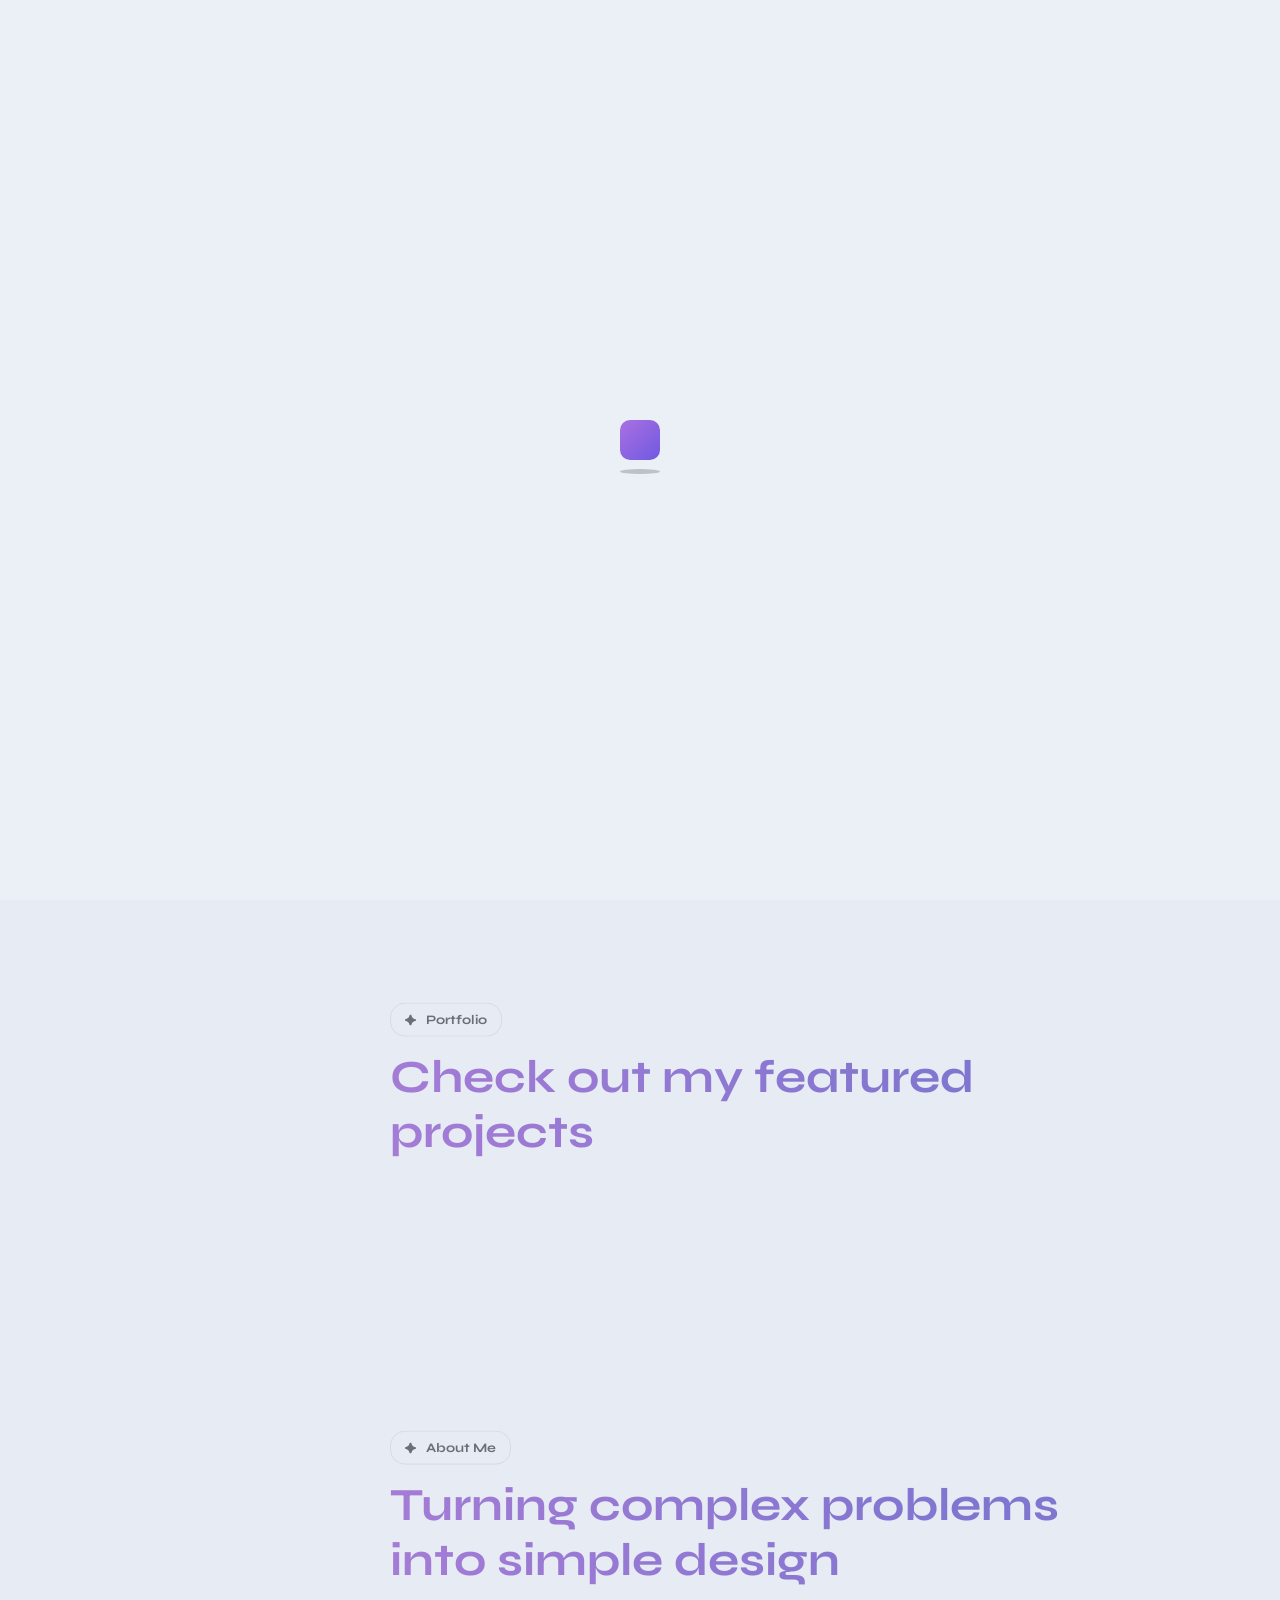
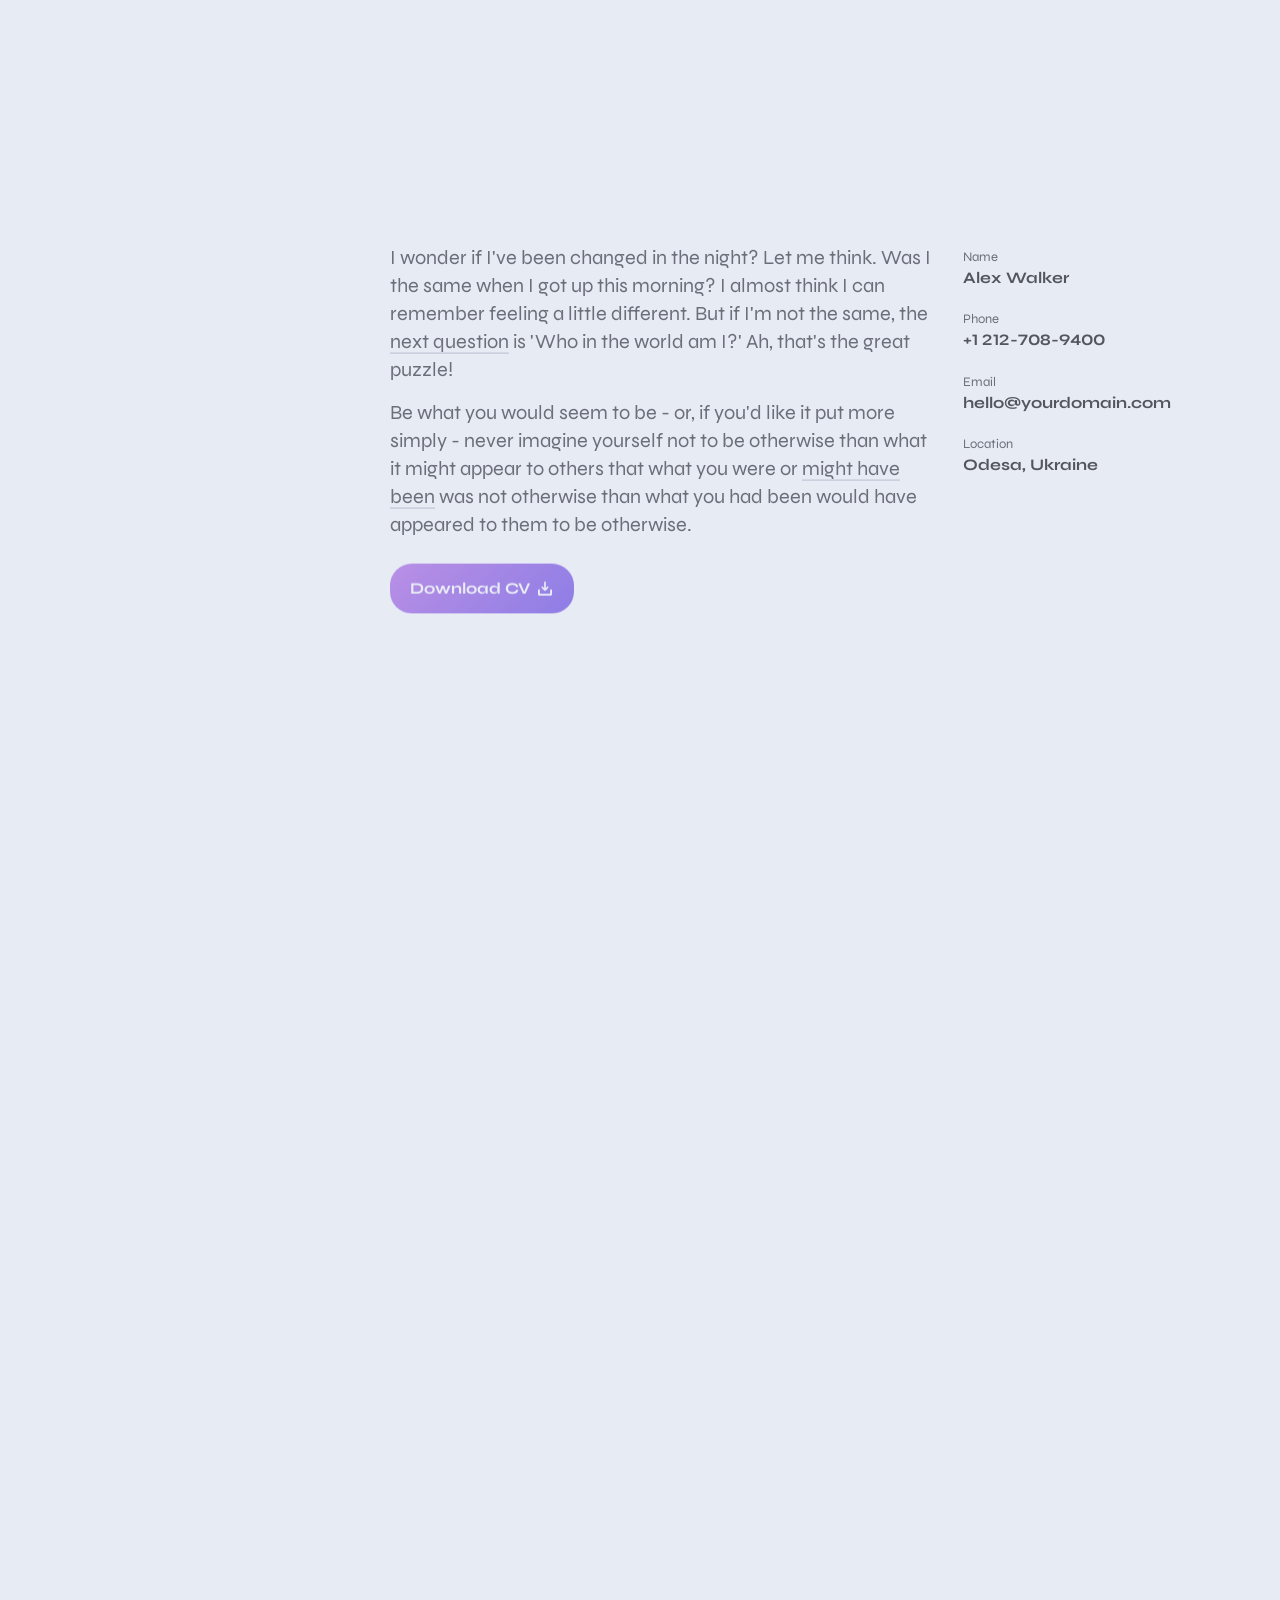
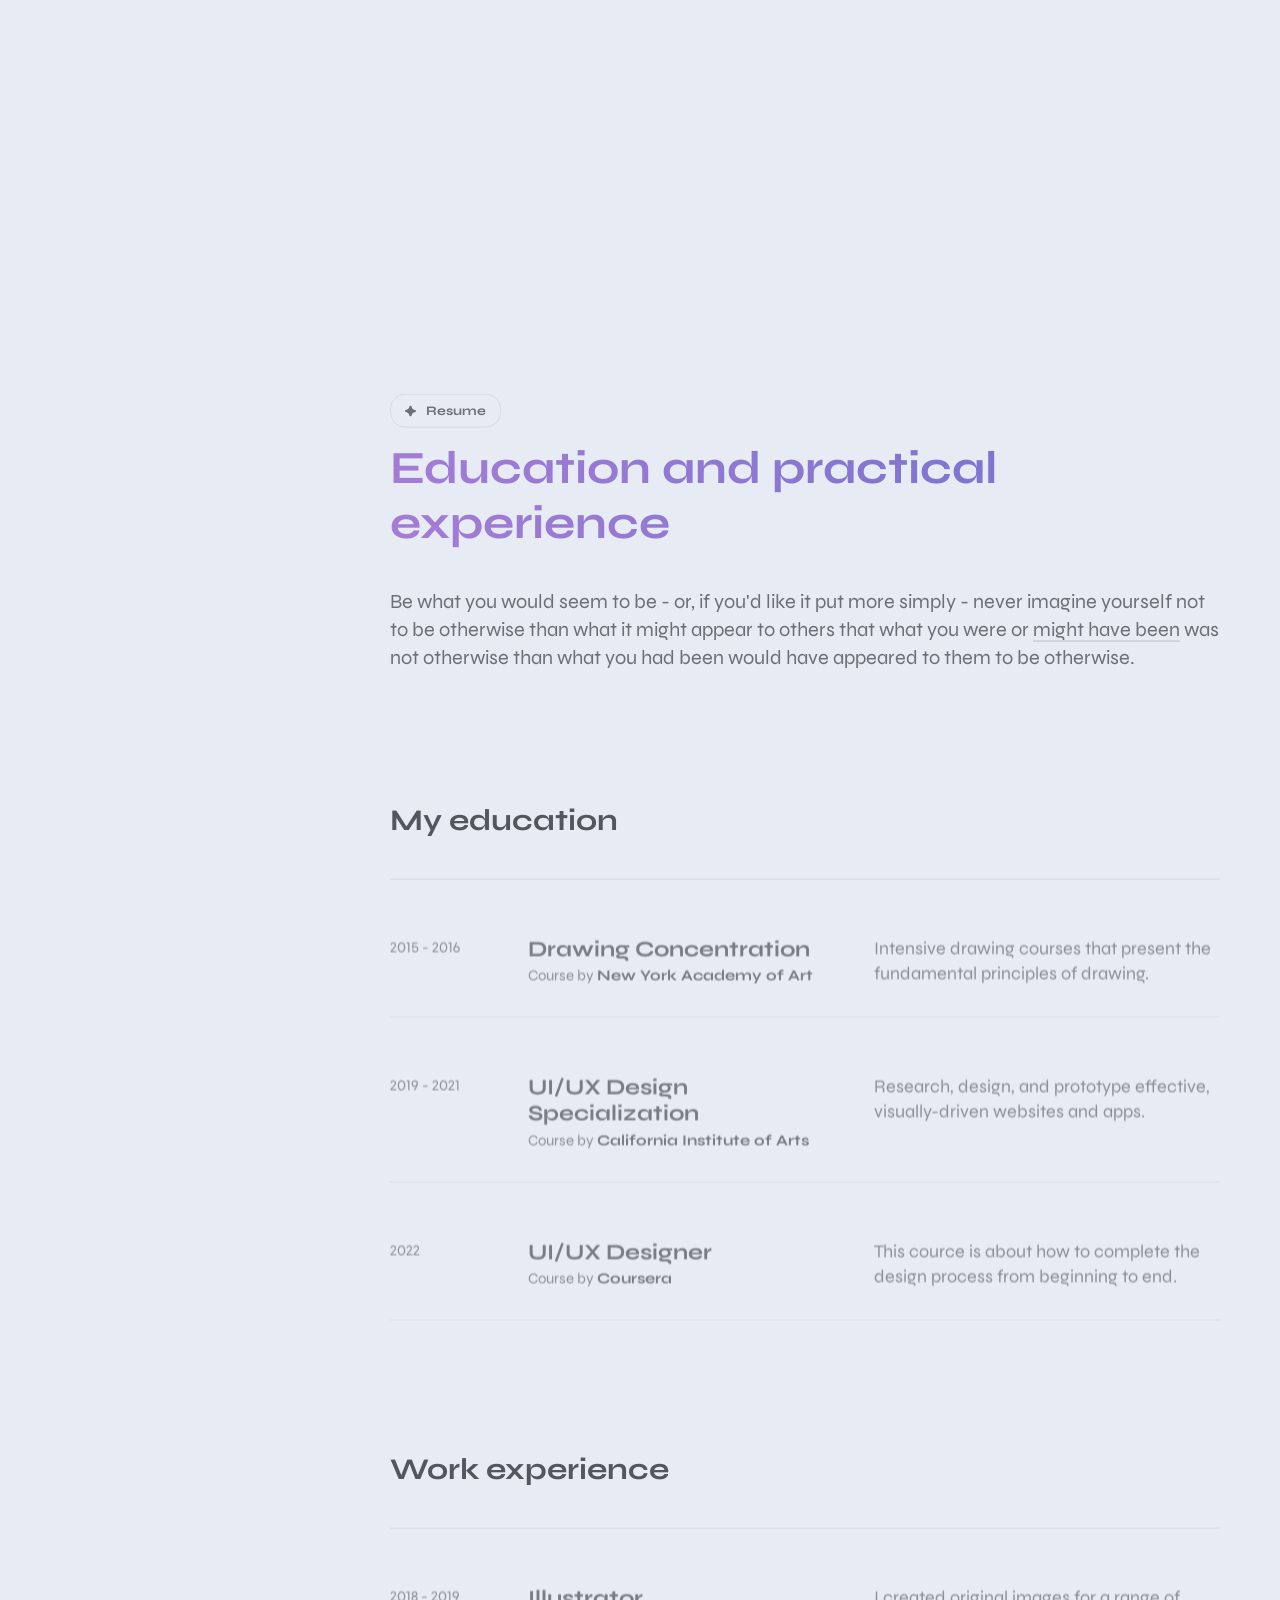
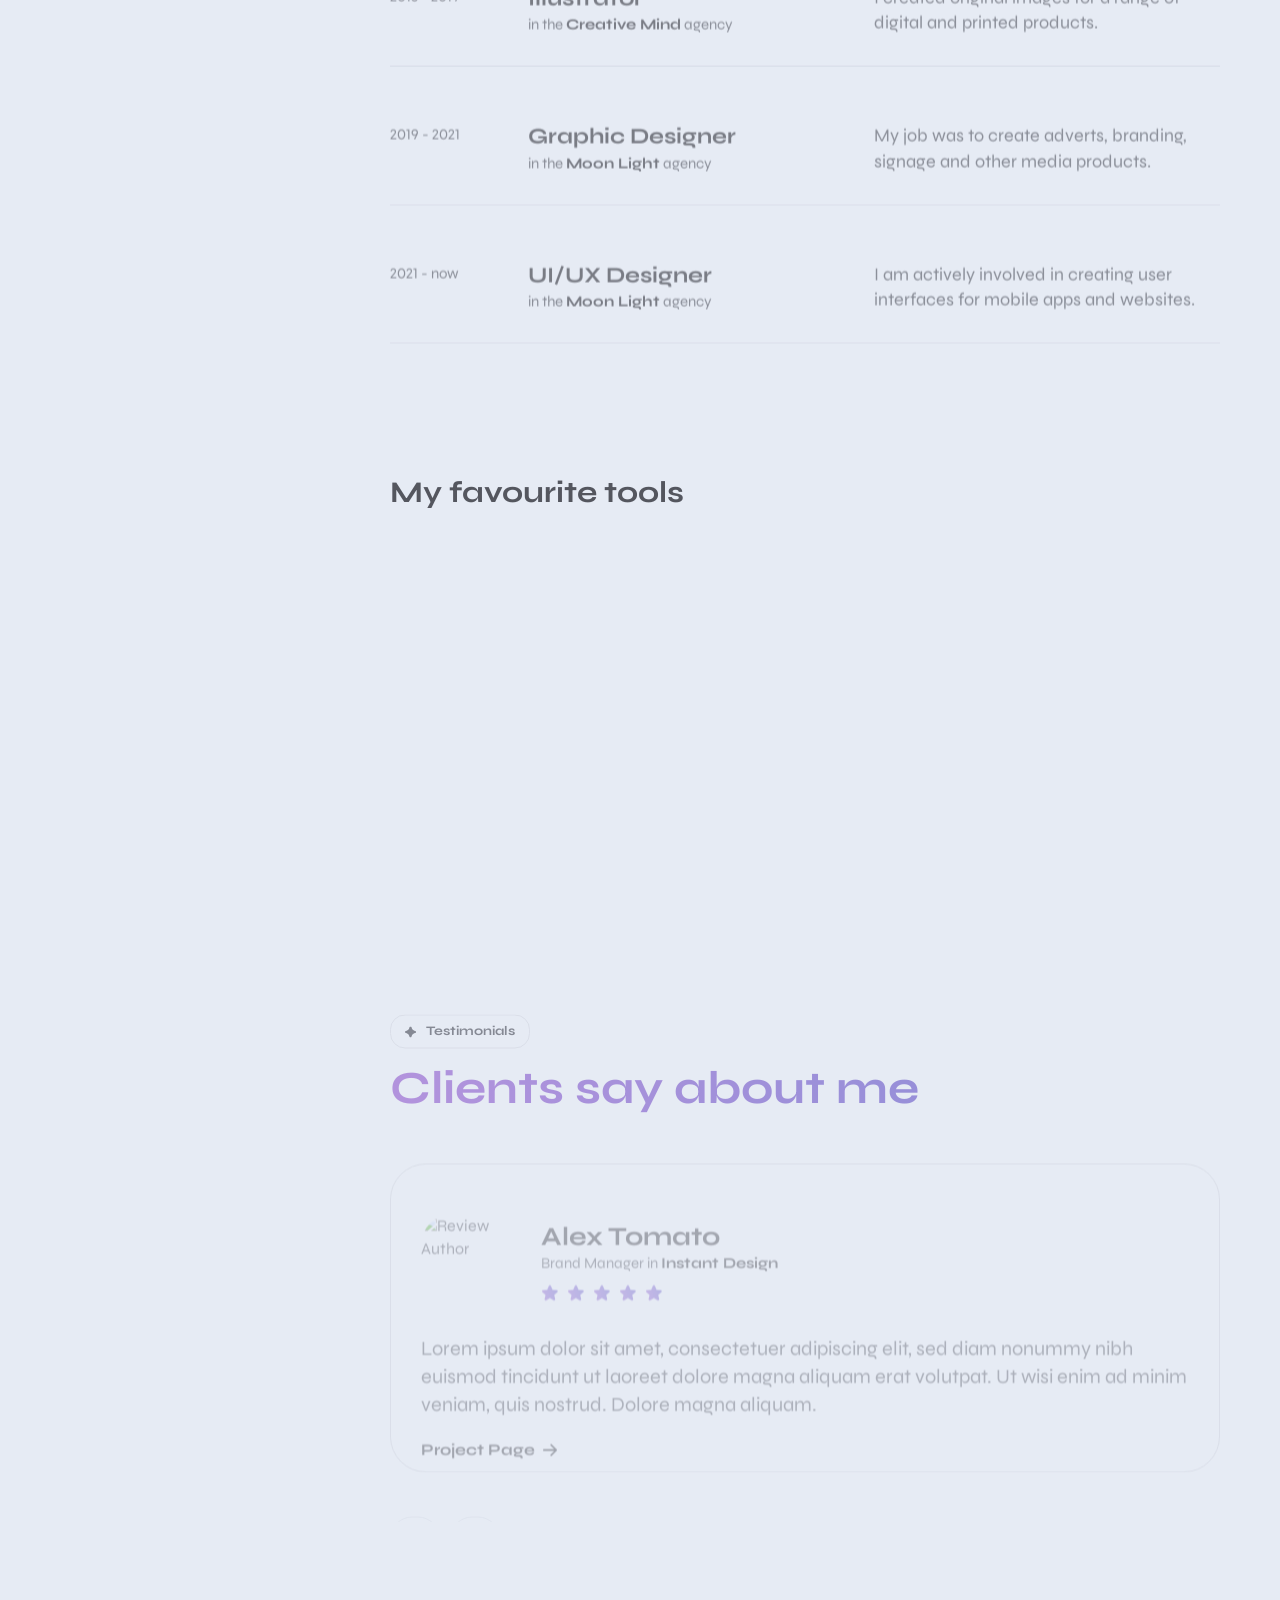
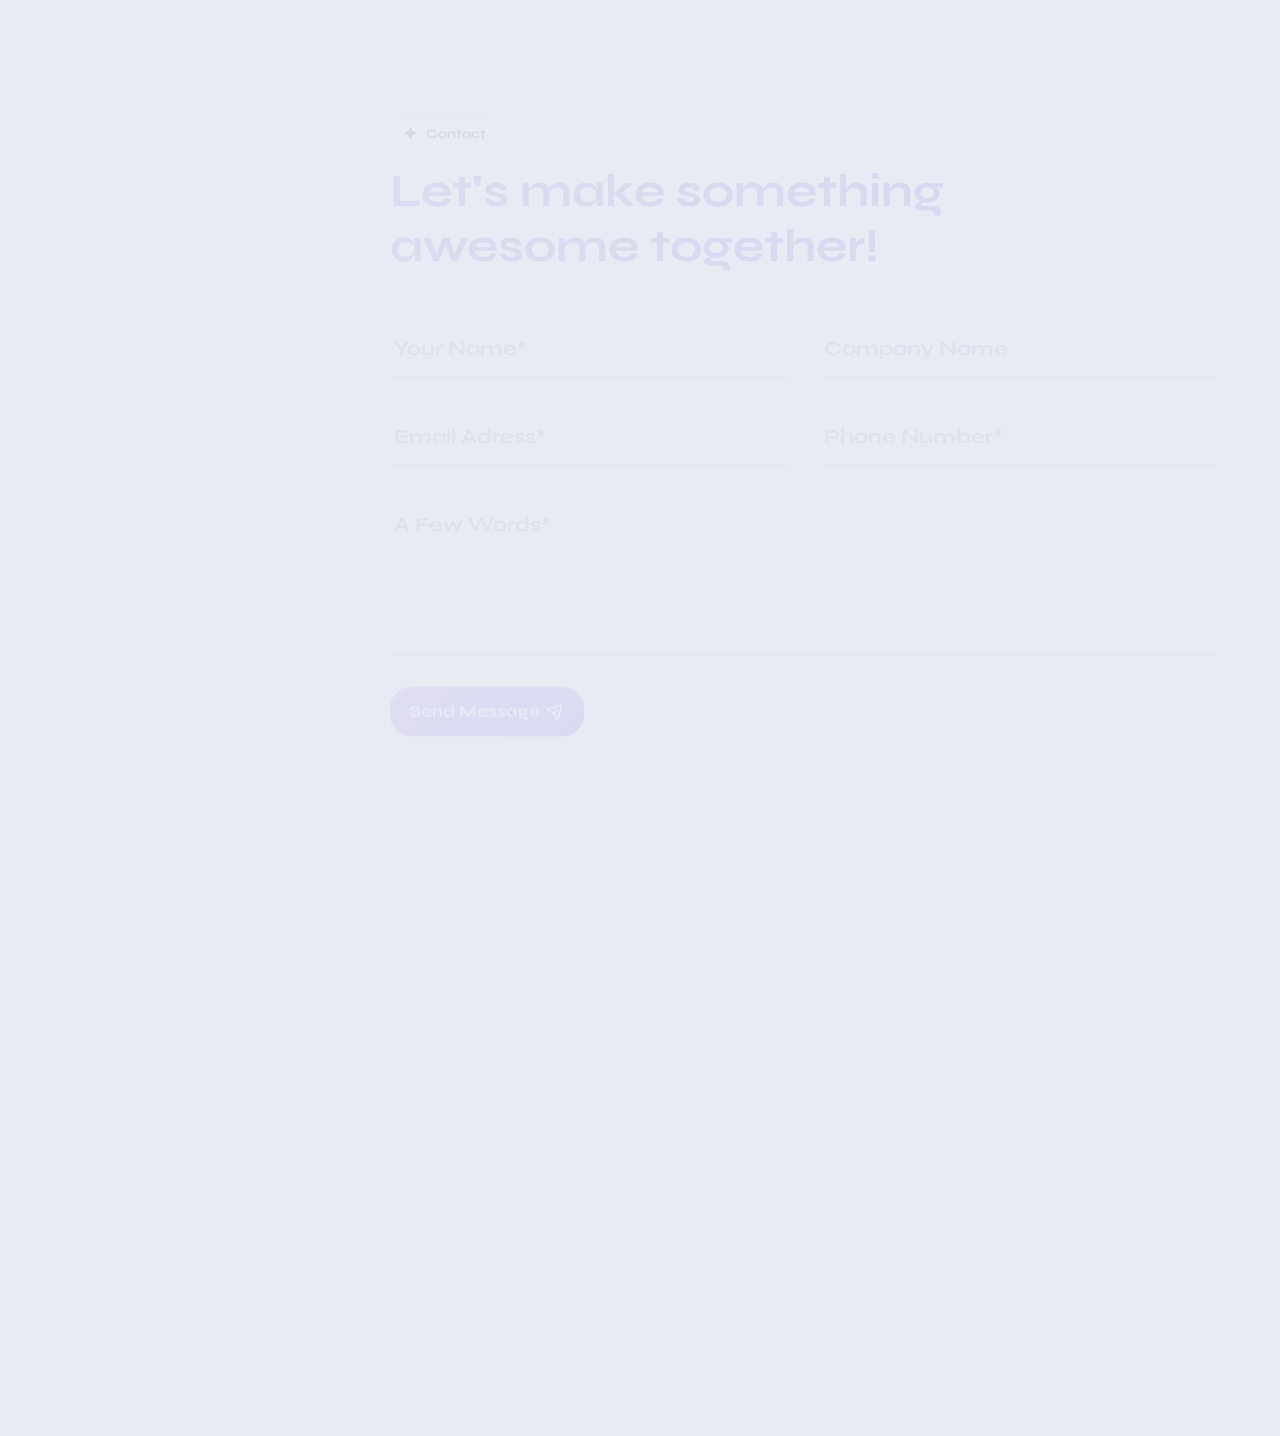
==== index-svg.html @ 3bcf9fc2 "first release" ====
<!DOCTYPE html>
<html lang="en" dir="ltr">

  <head>
    <meta charset="UTF-8">

    <!-- Page Title -->
    <title>Braxton - Personal Portfolio & Resume HTML Template</title>

    <!-- Meta Tags -->
    <meta name="description" content="Show yourself brightly with Braxton - unique and creative portfolio and resume template!">
    <meta name="keywords" content="mix_design, resume, portfolio, personal page, cv, template, one page, responsive, html5, css3, creative, clean">
    <meta name="author" content="mix_design">

    <!-- Viewport Meta-->
    <meta http-equiv="X-UA-Compatible" content="IE=edge">
    <meta name="viewport" content="width=device-width, initial-scale=1, maximum-scale=1">

    <!-- Template Favicon & Icons Start -->
    <link rel="icon" href="img/favicon/favicon.ico" sizes="any">
    <link rel="icon" href="img/favicon/icon.svg" type="image/svg+xml">
    <link rel="apple-touch-icon" href="img/favicon/apple-touch-icon.png">
    <link rel="manifest" href="img/favicon/manifest.webmanifest">
    <!-- Template Favicon & Icons End -->

    <!-- Facebook Metadata Start -->
    <meta property="og:image:height" content="1200">
    <meta property="og:image:width" content="1200">
    <meta property="og:title" content="Braxton - Personal Portfolio & Resume HTML Template">
    <meta property="og:description" content="Show yourself brightly with Braxton - unique and creative portfolio and resume template!">
    <meta property="og:url" content="https://mixdesign.club/themeforest/braxton">
    <meta property="og:image" content="https://mixdesign.club/themeforest/braxton/img/favicon/og-image.jpg">
    <!-- Facebook Metadata End -->

    <!-- Template Styles Start -->
    <link rel="stylesheet" href="css/loaders/loader.css">
    <link rel="stylesheet" type="text/css" href="css/plugins.css">
    <link rel="stylesheet" type="text/css" href="css/main.css">
    <!-- Template Styles End -->

    <!-- Custom Browser Color Start -->
    <meta name="theme-color" media="(prefers-color-scheme: light)" content="#dcdce7">
    <meta name="theme-color" media="(prefers-color-scheme: dark)" content="#111111">
    <meta name="msapplication-navbutton-color" content="#111111">
    <meta name="apple-mobile-web-app-capable" content="yes">
    <meta name="apple-mobile-web-app-status-bar-style" content="black-translucent">
    <!-- Custom Browser Color End -->
  </head>

  <body>

    <!-- Loader Start -->
    <div id="loader" class="loader">
      <div id="loaderContent" class="loader__content">
        <div class="loader__shadow"></div>
        <div class="loader__box"></div>
      </div>
    </div>
    <!-- Loader End -->

    <!-- Header Start -->
    <header id="header" class="header d-flex justify-content-between">

      <!-- Navigation Menu Start -->
      <div class="header__navigation">
        <nav id="menu" class="menu">
          <ul class="menu__list d-flex justify-content-start">
            <li class="menu__item">
              <a class="menu__link btn" href="#home">
                <span class="menu__caption">Home</span>
                <i class="ph-bold ph-house-simple"></i>
              </a>
            </li>
            <li class="menu__item">
              <a class="menu__link btn" href="#portfolio">
                <span class="menu__caption">Portfolio</span>
                <i class="ph-bold ph-squares-four"></i>
              </a>
            </li>
            <li class="menu__item">
              <a class="menu__link btn" href="#about">
                <span class="menu__caption">About Me</span>
                <i class="ph-bold ph-user"></i>
              </a>
            </li>
            <li class="menu__item">
              <a class="menu__link btn" href="#resume">
                <span class="menu__caption">Resume</span>
                <i class="ph-bold ph-article"></i>
              </a>
            </li>
            <li class="menu__item">
              <a class="menu__link btn" href="#contact">
                <span class="menu__caption">Contact</span>
                <i class="ph-bold ph-envelope"></i>
              </a>
            </li>
          </ul>
        </nav>
      </div>
      <!-- Navigation Menu End -->

      <!-- Header Controls Start -->
      <div class="header__controls d-flex justify-content-end">
        <button id="color-switcher" class="color-switcher header__switcher btn" type="button" role="switch" aria-label="light/dark mode" aria-checked="true"></button>
        <a id="notify-trigger" class="header__trigger btn" href="mailto:example@example.com?subject=Message%20from%20your%20site">
          <span class="trigger__caption">Let's Talk</span>
          <i class="ph-bold ph-chat-dots"></i>
        </a>
      </div>
      <!-- Header Controls End -->

    </header>
    <!-- Header End -->

    <!-- SVG Background Start -->
    <div id="svgBackground" class="svg-background">
      <!-- top svg item -->
      <div class="background__svg01" data-speed="0.8">
        <svg version="1.1" xmlns="http://www.w3.org/2000/svg" x="0px" y="0px"
          width="1000px" height="1000px" viewBox="0 0 1000 1000" style="enable-background:new 0 0 1000 1000;" xml:space="preserve">
          <style type="text/css">
            .bg01{fill:url(#color-gradient);}
          </style>
          <radialGradient id="color-gradient" cx="418.5665" cy="225.9685" r="499.9326" fx="866.8251" fy="4.6162" gradientTransform="matrix(-0.6935 0.7207 -0.7207 -0.6935 953.1126 355.0528)" gradientUnits="userSpaceOnUse">
            <stop  offset="0" style="stop-color:#CEC4EF"/>
            <stop  offset="1" style="stop-color:#CEC4EF;stop-opacity:0"/>
          </radialGradient>
          <circle class="bg01" cx="500" cy="500" r="500"/>
        </svg>
      </div>
      <!-- bottom svg item -->
      <div class="background__svg02" data-speed="0.4">
        <svg version="1.1" xmlns="http://www.w3.org/2000/svg" x="0px" y="0px" width="429.6px" height="429.6px"
          viewBox="0 0 429.6 429.6" style="enable-background:new 0 0 429.6 429.6;" xml:space="preserve">
        <style type="text/css">
          .bg02{fill:url(#color-gradient-2);}
        </style>
        <g id="Layer_1-2">
          <radialGradient id="color-gradient-2" cx="2213.9312" cy="-11537.4219" r="214.85" fx="2393.6191" fy="-11419.6494" gradientTransform="matrix(1.902285e-02 0.9998 0.9998 -1.954636e-02 11706.5303 -2223.4016)" gradientUnits="userSpaceOnUse">
            <stop  offset="0" style="stop-color:#CEC4EF"/>
            <stop  offset="1" style="stop-color:#CEC4EF;stop-opacity:0"/>
          </radialGradient>
          <path class="bg02" d="M63,63C146.9-21,282.9-21,366.8,62.9s83.8,219.9-0.1,303.8s-219.9,83.9-303.8,0.1S-20.9,146.9,63,63z"/>
        </g>
        </svg>
      </div>
    </div>
    <!-- SVG Background End -->

    <!-- Avatar Side Block Start -->
    <div id="avatar" class="avatar">
      <div class="avatar__container d-flex flex-column justify-content-lg-between">
        <!-- image and logo -->
        <div class="avatar__block">
          <div class="avatar__logo d-flex align-items-center">
            <div class="logo__image">
              <!-- Your Logo Here!!! -->
              <!--<img src="img/logo.svg" alt="Braxton - Personal Portfolio & Resume HTML Template Logo">-->
              <svg xmlns="http://www.w3.org/2000/svg" x="0px" y="0px"
                width="85px" height="85px" viewBox="0 0 85 85" 
                style="enable-background:new 0 0 85 85;" xml:space="preserve" class="gradient-fill">
                <style type="text/css">
                  .gradient-fill {
                    fill: url(#gradientFill);
                  }
                </style>
                <g>
                  <linearGradient id="gradientFill" gradientUnits="userSpaceOnUse" x1="9.9604" y1="75.0338" x2="75.0387" y2="9.9555">
                    <stop  offset="0" style="stop-color:var(--accent)"/>
                    <stop  offset="1" style="stop-color:var(--secondary)"/>
                  </linearGradient>
                  <path class="gradient-fill" d="M51,0H34C15.2,0,0,15.2,0,34v17c0,14.3,8.9,26.6,21.4,31.6c0,0,0,0,0,0l0,0C25.3,84.1,29.5,85,34,85h17
                    c6,0,11.7-1.6,16.6-4.3c0.1-0.1,0.2-0.1,0.3-0.2C78.1,74.6,85,63.6,85,51V34C85,15.2,69.8,0,51,0z M83,51c0,10.7-5.3,20.2-13.4,26
                    v-2.5v-3.9h3.9v-3.9h-3.9v-3.9h3.9v-3.9h-3.9H67v-3.9V51h-3.9v3.9v3.9h2.6v3.9v3.9v3.9h-3.9h-3.9v3.9h3.9h3.9v3.9v1
                    C61.3,81.7,56.3,83,51,83H34c-4.5,0-8.7-0.9-12.6-2.6v-2v-3.9h3.9h3.9v-3.9h-3.9h-3.9v-3.9v-3.9v-3.9H24v-3.9V51h-3.9v3.9v3.9h-2.6
                    h-3.9v3.9h3.9v3.9h-3.9v3.9h3.9v3.9v3.9C8.2,72.8,2,62.6,2,51V34C2,16.4,16.4,2,34,2h17c17.6,0,32,14.4,32,32V51z M50.1,54.9H54
                    v3.9v3.9h-3.9v-3.9V54.9z M33.1,54.9H37v3.9v3.9h-3.9v-3.9V54.9z M27.9,51H24v-3.9v-3.9v-3.9h3.9v3.9v3.9V51z M31.8,39.3h-3.9v-3.9
                    h3.9V39.3z M31.8,43.2v-3.9h3.9v3.9H31.8z M63.1,47.1V51h-3.9v-3.9v-3.9v-3.9h3.9v3.9V47.1z M35.7,47.1v-3.9h3.9h3.9h3.9h3.9v3.9
                    h-3.9h-3.9h-3.9H35.7z M59.2,39.3h-3.9v-3.9h3.9V39.3z M55.3,43.2h-3.9v-3.9h3.9V43.2z"/>
                </g>
              </svg>
            </div>
            <div class="logo__caption">
              <p>Alex<br>Walker</p>
            </div>
          </div>
          <div class="avatar__image">
            <img src="https://dummyimage.com/1024x1024/4d4d4d/636363" alt="Braxton - Personal Portfolio & Resume HTML Template Avatar">
          </div>
        </div>
        <!-- data caption #1 -->
        <div class="avatar__block">
          <h6>
            <small class="top">Specialization:</small>
            UI/UX designer<br>and frontend developer
          </h6>
        </div>
        <!-- data caption #2 -->
        <div class="avatar__block">
          <h6>
            <small class="top">Based in:</small>
            Odesa, Ukraine
          </h6>
        </div>
        <!-- socials and CTA button -->
        <div class="avatar__block">
          <div class="avatar__socials">
            <ul class="socials-square d-flex justify-content-between">
              <li class="socials-square__item">
                <a class="socials-square__link btn" href="https://dribbble.com/" target="_blank"><i class="ph-bold ph-dribbble-logo"></i></a>
              </li>
              <li class="socials-square__item">
                <a class="socials-square__link btn" href="https://www.behance.net/" target="_blank"><i class="ph-bold ph-behance-logo"></i></a>
              </li>
              <li class="socials-square__item">
                <a class="socials-square__link btn" href="https://www.instagram.com/" target="_blank"><i class="ph-bold ph-instagram-logo"></i></a>
              </li>
              <li class="socials-square__item">
                <a class="socials-square__link btn" href="https://www.twitch.tv/" target="_blank"><i class="ph-bold ph-twitch-logo"></i></a>
              </li>
              <li class="socials-square__item">
                <a class="socials-square__link btn" href="https://www.pinterest.com/" target="_blank"><i class="ph-bold ph-pinterest-logo"></i></a>
              </li>
            </ul>
          </div>
          <div class="avatar__btnholder">
            <a class="btn btn-default btn-fullwidth btn-hover btn-hover-accent" href="#contact" target="_blank">
              <span class="btn-caption">Let's Work Together!</span>
            </a>
          </div>
        </div>
      </div>
    </div>
    <!-- Avatar Side Block End -->

    <!-- Page Content Start -->
    <div id="content" class="content">
      <div class="content__wrapper">

        <!-- Intro Section Start -->
        <section id="home" class="main intro">

          <!-- Headline Start -->
          <div id="headline" class="headline d-flex align-items-start flex-column">
            <p class="headline__subtitle animate-headline">
              <svg xmlns="http://www.w3.org/2000/svg" x="0px" y="0px" width="13px" height="13px" viewBox="0 0 13 13" fill="currentColor">
                <path fill="currentColor" d="M5.6,12.6c-0.5-0.8-0.7-2.4-1.7-3.5c-1-1-2.7-1.2-3.5-1.7C-0.1,7-0.1,6,0.4,5.6c0.8-0.5,2.3-0.6,3.5-1.8
                  C5,2.8,5.1,1.2,5.6,0.4C6-0.1,7-0.1,7.4,0.4c0.5,0.8,0.7,2.4,1.8,3.5c1.2,1.2,2.6,1.2,3.5,1.7c0.6,0.4,0.6,1.4,0,1.7
                  C11.8,7.9,10.2,8,9.1,9.1c-1,1-1.2,2.7-1.7,3.5C7,13.1,6,13.1,5.6,12.6z"/>
              </svg>
              <span>Let's meet!</span>
            </p>
            <h1 class="headline__title animate-headline">I'm Alex Walker<br>Digital designer and illustrator.</h1>
            <div class="headline__btnholder d-flex flex-column flex-sm-row">
              <a class="btn mobile-vertical btn-default btn-hover btn-hover-accent-mobile animate-headline" href="#portfolio">
                <span class="btn-caption">My Works</span>
                <i class="ph-bold ph-squares-four"></i>
              </a>
              <a class="btn mobile-vertical btn-default btn-hover btn-hover-outline-mobile animate-headline" href="#0">
                <span class="btn-caption">Download CV</span>
                <i class="ph-bold ph-download-simple"></i>
              </a>
            </div>
          </div>
          <!-- Headline End -->

          <!-- Scroll Button Start -->
          <div class="rotating-btn">
            <a href="#portfolio" class="rotating-btn__link slide-down">
              <!-- SVG rotating text -->
              <svg version="1.1" xmlns="http://www.w3.org/2000/svg" xmlns:xlink="http://www.w3.org/1999/xlink" x="0px" y="0px"
                viewBox="0 0 120 120" style="enable-background:new 0 0 120 120;" xml:space="preserve" 
                class="animate-rotation" data-value="360">
                <defs>
                  <path id="textPath" d="M110,59.5c0,27.6-22.4,50-50,50s-50-22.4-50-50s22.4-50,50-50S110,31.9,110,59.5z"/>
                </defs>
                <g>
                  <use xlink:href="#textPath" fill="none"></use>
                  <text>
                    <!-- button text here!!! -->
                    <textPath xlink:href="#textPath">Scroll for More * Scroll for More * </textPath>
                  </text>
                </g>
              </svg>
              <!-- arrow icon -->
              <i class="ph-bold ph-arrow-down"></i>
            </a>
          </div>
          <!-- Scroll Button End -->

        </section>
        <!-- Intro Section End -->

        <!-- Portfolio Section Start -->
        <section id="portfolio" class="inner inner-first portfolio">

          <!-- Content Block - H2 Section Title Start -->
          <div class="content__block section-grid-title">
            <p class="h2__subtitle animate-in-up">
              <svg xmlns="http://www.w3.org/2000/svg" x="0px" y="0px" width="13px" height="13px" viewBox="0 0 13 13" fill="currentColor">
                <path fill="currentColor" d="M5.6,12.6c-0.5-0.8-0.7-2.4-1.7-3.5c-1-1-2.7-1.2-3.5-1.7C-0.1,7-0.1,6,0.4,5.6c0.8-0.5,2.3-0.6,3.5-1.8
                  C5,2.8,5.1,1.2,5.6,0.4C6-0.1,7-0.1,7.4,0.4c0.5,0.8,0.7,2.4,1.8,3.5c1.2,1.2,2.6,1.2,3.5,1.7c0.6,0.4,0.6,1.4,0,1.7
                  C11.8,7.9,10.2,8,9.1,9.1c-1,1-1.2,2.7-1.7,3.5C7,13.1,6,13.1,5.6,12.6z"/>
              </svg>
              <span>Portfolio</span>
            </p>
            <h2 class="h2__title animate-in-up">Check out my featured projects</h2>
          </div>
          <!-- Content Block - H2 Section Title End -->

          <!-- Content Block - Works Gallery Start -->
          <div class="content__block grid-block">
            <div class="container-fluid px-0 inner__gallery">
              <div class="row gx-0 my-gallery" itemscope itemtype="http://schema.org/ImageGallery">
    
                <!-- Works Gallery Single Item Start -->
                <figure class="col-12 col-md-6 gallery__item grid-item animate-card-2" itemprop="associatedMedia" itemscope itemtype="http://schema.org/ImageObject">
                  <a href="https://dummyimage.com/1400x1400/3c3c3c/636363" data-image="https://dummyimage.com/800x800/3c3c3c/636363" class="gallery__link" itemprop="contentUrl" data-size="1400x1400">
                    <img src="https://dummyimage.com/800x800/3c3c3c/636363" class="gallery__image" itemprop="thumbnail" alt="Image description">
                  </a>
                  <figcaption class="gallery__descr" itemprop="caption description">
                    <h5>Isometric House</h5>
                    <div class="card__tags d-flex flex-wrap">
                      <span class="rounded-tag opposite">Illustrations</span>
                      <span class="rounded-tag opposite">3D Render</span>
                    </div>
                    <p class="small">Mauris porttitor lobortis ligula, quis molestie lorem scelerisque eu. Morbi aliquam enim odio.
                    </p>
                  </figcaption>
                </figure>
                <!-- Works Gallery Single Item End -->
    
                <!-- Works Gallery Single Item Start -->
                <figure class="col-12 col-md-6 gallery__item grid-item animate-card-2" itemprop="associatedMedia" itemscope itemtype="http://schema.org/ImageObject">
                  <a href="https://dummyimage.com/1400x1400/3c3c3c/636363" data-image="https://dummyimage.com/800x800/3c3c3c/636363" class="gallery__link" itemprop="contentUrl" data-size="1400x1400">
                    <img src="https://dummyimage.com/800x800/3c3c3c/636363" class="gallery__image" itemprop="thumbnail" alt="Image description">
                  </a>
                  <figcaption class="gallery__descr opposite" itemprop="caption description">
                    <h5 class="opposite">Dashboard Template</h5>
                    <div class="card__tags d-flex flex-wrap">
                      <span class="rounded-tag">UI Design</span>
                      <span class="rounded-tag">Figma</span>
                    </div>
                    <p class="small">Mauris porttitor lobortis ligula, quis molestie lorem scelerisque eu. Morbi aliquam enim odio,
                      a mollis ipsum tristique eu.
                    </p>
                  </figcaption>
                </figure>
                <!-- Works Gallery Single Item End -->
    
                <!-- Works Gallery Single Item Start -->
                <figure class="col-12 col-md-6 gallery__item grid-item animate-card-2" itemprop="associatedMedia" itemscope itemtype="http://schema.org/ImageObject">
                  <a href="https://dummyimage.com/1400x1400/3c3c3c/636363" data-image="https://dummyimage.com/800x800/3c3c3c/636363" class="gallery__link" itemprop="contentUrl" data-size="1400x1400">
                    <img src="https://dummyimage.com/800x800/3c3c3c/636363" class="gallery__image" itemprop="thumbnail" alt="Image description">
                  </a>
                  <figcaption class="gallery__descr opposite" itemprop="caption description">
                    <h5 class="opposite">Notification Icon</h5>
                    <div class="card__tags d-flex flex-wrap">
                      <span class="rounded-tag">Illustrations</span>
                      <span class="rounded-tag">3D Render</span>
                    </div>
                    <p class="small">Mauris porttitor lobortis ligula, quis molestie lorem scelerisque eu. Morbi aliquam enim odio,
                      a mollis ipsum tristique eu.
                    </p>
                  </figcaption>
                </figure>
                <!-- Works Gallery Single Item End -->
    
                <!-- Works Gallery Single Item Start -->
                <figure class="col-12 col-md-6 gallery__item grid-item animate-card-2" itemprop="associatedMedia" itemscope itemtype="http://schema.org/ImageObject">
                  <a href="https://dummyimage.com/1400x1400/3c3c3c/636363" data-image="https://dummyimage.com/800x800/3c3c3c/636363" class="gallery__link" itemprop="contentUrl" data-size="1400x1400">
                    <img src="https://dummyimage.com/800x800/3c3c3c/636363" class="gallery__image" itemprop="thumbnail" alt="Image description">
                  </a>
                  <figcaption class="gallery__descr " itemprop="caption description">
                    <h5>Smart Penguin</h5>
                    <div class="card__tags d-flex flex-wrap">
                      <span class="rounded-tag opposite">Illustrations</span>
                      <span class="rounded-tag opposite">AI Experiment</span>
                    </div>
                    <p class="small">Mauris porttitor lobortis ligula, quis molestie lorem scelerisque eu. Morbi aliquam enim odio,
                      a mollis ipsum tristique eu.
                    </p>
                  </figcaption>
                </figure>
                <!-- Works Gallery Single Item End -->
    
              </div>
            </div>
          </div>
          <!-- Content Block - Works Gallery End -->

        </section>
        <!-- Portfolio Section End -->

        <!-- About Section Start -->
        <section id="about" class="inner about">

          <!-- Content Block - H2 Section Title Start -->
          <div class="content__block section-grid-title">
            <p class="h2__subtitle animate-in-up">
              <svg xmlns="http://www.w3.org/2000/svg" x="0px" y="0px" width="13px" height="13px" viewBox="0 0 13 13" fill="currentColor">
                <path fill="currentColor" d="M5.6,12.6c-0.5-0.8-0.7-2.4-1.7-3.5c-1-1-2.7-1.2-3.5-1.7C-0.1,7-0.1,6,0.4,5.6c0.8-0.5,2.3-0.6,3.5-1.8
                  C5,2.8,5.1,1.2,5.6,0.4C6-0.1,7-0.1,7.4,0.4c0.5,0.8,0.7,2.4,1.8,3.5c1.2,1.2,2.6,1.2,3.5,1.7c0.6,0.4,0.6,1.4,0,1.7
                  C11.8,7.9,10.2,8,9.1,9.1c-1,1-1.2,2.7-1.7,3.5C7,13.1,6,13.1,5.6,12.6z"/>
              </svg>
              <span>About Me</span>
            </p>
            <h2 class="h2__title animate-in-up">Turning complex problems into simple design</h2>
          </div>
          <!-- Content Block - H2 Section Title End -->

          <!-- Content Block - Achievements Start -->
          <div class="content__block grid-block">
            <div class="achievements d-flex flex-column flex-md-row align-items-md-stretch">
              <!-- achievements single item -->
              <div class="achievements__item d-flex flex-column grid-item animate-card-3">
                <div class="achievements__card">
                  <p class="achievements__number">40+</p>
                  <p class="achievements__descr">Happy clients</p>
                </div>
              </div>
              <!-- achievements single item -->
              <div class="achievements__item d-flex flex-column grid-item animate-card-3">
                <div class="achievements__card">
                  <p class="achievements__number">2+</p>
                  <p class="achievements__descr">Years of experience</p>
                </div>
              </div>
              <!-- achievements single item -->
              <div class="achievements__item d-flex flex-column grid-item animate-card-3">
                <div class="achievements__card">
                  <p class="achievements__number">50+</p>
                  <p class="achievements__descr">Projects done</p>
                </div>
              </div>
            </div>
          </div>
          <!-- Content Block - Achievements End -->

          <!-- Content Block - About Me Data Start -->
          <div class="content__block grid-block block-large">
            <div class="container-fluid p-0">
              <div class="row g-0 justify-content-between">
                
                <!-- About Me Description Start -->
                <div class="col-12 col-xl-8 grid-item about-descr">
                  <p class="about-descr__text animate-in-up">
                    I wonder if I've been changed in the night? Let me think. Was I the same when I got up this morning? 
                    I almost think I can remember feeling a little different. 
                    But if I'm not the same, the 
                    <a href="#0" class="text-link">next question</a> 
                    is 'Who in the world am I?' Ah, that's the great puzzle!
                  </p>
                  <p class="about-descr__text animate-in-up">
                    Be what you would seem to be - or, if you'd like it put more simply - never imagine yourself not to be otherwise 
                    than what it might appear to others that what you were or 
                    <a href="#0" class="text-link">might have been</a> 
                    was not otherwise than what you had been 
                    would have appeared to them to be otherwise.
                  </p>
                  <div class="btn-group about-descr__btnholder animate-in-up">
                    <a class="btn mobile-vertical btn-default btn-hover btn-hover-accent" href="#0">
                      <span class="btn-caption">Download CV</span>
                      <i class="ph-bold ph-download-simple"></i>
                    </a>
                  </div>
                </div>
                <!-- About Me Description End -->
      
                <!-- About Me Information Start -->
                <div class="col-12 col-xl-4 grid-item about-info">
                  <div class="about-info__item animate-in-up">
                    <h6>
                      <small class="top">Name</small>
                      Alex Walker
                    </h6>
                  </div>
                  <div class="about-info__item animate-in-up">
                    <h6>
                      <small class="top">Phone</small>
                      <a class="text-link-bold" href="tel:+12127089400">+1 212-708-9400</a>
                    </h6>
                  </div>
                  <div class="about-info__item animate-in-up">
                    <h6>
                      <small class="top">Email</small>
                      <a class="text-link-bold" href="mailto:example@example.com?subject=Message%20from%20your%20site">hello@yourdomain.com</a>
                    </h6>
                  </div>
                  <div class="about-info__item animate-in-up">
                    <h6>
                      <small class="top">Location</small>
                      <a class="text-link-bold" href="https://maps.app.goo.gl/xMJXTEUeHkv6kYRQ6" target="_blank">Odesa, Ukraine</a>
                    </h6>
                  </div>
                </div>
                <!-- About Me Information End -->
      
              </div>
            </div>
          </div>
          <!-- Content Block - About Me Data End -->

          <!-- Content Block - Services Start -->
          <div class="content__block grid-block">
            <div class="container-fluid p-0">
              <div class="row g-0 align-items-stretch cards">
                <!-- services cards grid single item -->
                <div class="col-12 col-md-6 cards__item grid-item animate-card-2">
                  <div class="cards__card d-flex flex-column">
                    <div class="cards__descr">
                      <h4 class="cards__title animate-in-up">Frontend<br>development</h4>
                      <div class="cards__tags d-flex flex-wrap animate-in-up">
                        <span class="rounded-tag tag-outline">UI/UX Design</span>
                        <span class="rounded-tag tag-outline">Design to Code</span>
                      </div>
                      <p class="small cards__text animate-in-up">I work with HTML/CSS, Framer and WordPress.</p>
                    </div>
                    <div class="cards__image d-flex animate-in-up">
                      <img src="https://dummyimage.com/1200x900/4d4d4d/636363" alt="Service/Feature Image">
                    </div>
                  </div>
                </div>
                <!-- services grid cards single item -->
                <div class="col-12 col-md-6 cards__item grid-item animate-card-2">
                  <div class="cards__card d-flex flex-column">
                    <div class="cards__descr">
                      <h4 class="cards__title animate-in-up">Digital art and graphic design</h4>
                      <div class="cards__tags d-flex flex-wrap animate-in-up">
                        <span class="rounded-tag tag-outline">Illustrations</span>
                        <span class="rounded-tag tag-outline">AI Experiments</span>
                      </div>
                      <p class="small cards__text animate-in-up">I use Adobe Photoshop, Fresco and Blender to create 
                        illustrations and 3D renders for my clients and stocks.
                      </p>
                    </div>
                    <div class="cards__image d-flex animate-in-up">
                      <img src="https://dummyimage.com/1200x900/4d4d4d/636363" alt="Service/Feature Image">
                    </div>
                  </div>
                </div>
                <!-- services grid cards single item -->
                <div class="col-12 col-md-6 cards__item grid-item animate-card-2">
                  <div class="cards__card d-flex flex-column">
                    <div class="cards__descr">
                      <h4 class="cards__title animate-in-up">SEO/Digital marketing solutions</h4>
                      <div class="cards__tags d-flex flex-wrap animate-in-up">
                        <span class="rounded-tag tag-outline">Social Media</span>
                        <span class="rounded-tag tag-outline">Analytics</span>
                      </div>
                      <p class="small cards__text animate-in-up">Social media content plans, media monitoring, email and text messaging
                        and search engine optimization.
                      </p>
                    </div>
                    <div class="cards__image d-flex">
                      <img src="https://dummyimage.com/1200x900/4d4d4d/636363" alt="Service/Feature Image">
                    </div>
                  </div>
                </div>
                <!-- services grid cards single item -->
                <div class="col-12 col-md-6 cards__item grid-item animate-card-2">
                  <div class="cards__card d-flex flex-column">
                    <div class="cards__descr">
                      <h4 class="cards__title animate-in-up">Brand<br>identity</h4>
                      <div class="cards__tags d-flex flex-wrap animate-in-up">
                        <span class="rounded-tag tag-outline">Logo Design</span>
                        <span class="rounded-tag tag-outline">Style Guides</span>
                      </div>
                      <p class="small cards__text animate-in-up">I help my clients to develop a personality and brand voice, 
                        design the brand look and logo.
                      </p>
                    </div>
                    <div class="cards__image d-flex animate-in-up">
                      <img src="https://dummyimage.com/1200x900/4d4d4d/636363" alt="Service/Feature Image">
                    </div>
                  </div>
                </div>
    
              </div>
            </div>
          </div>
          <!-- Content Block - Services End -->

        </section>
        <!-- About Section End -->

        <!-- Resume Section Start -->
        <section id="resume" class="inner resume">

          <!-- Content Block - H2 Section Title Start -->
          <div class="content__block block-large">
            <p class="h2__subtitle animate-in-up">
              <svg xmlns="http://www.w3.org/2000/svg" x="0px" y="0px" width="13px" height="13px" viewBox="0 0 13 13" fill="currentColor">
                <path fill="currentColor" d="M5.6,12.6c-0.5-0.8-0.7-2.4-1.7-3.5c-1-1-2.7-1.2-3.5-1.7C-0.1,7-0.1,6,0.4,5.6c0.8-0.5,2.3-0.6,3.5-1.8
                  C5,2.8,5.1,1.2,5.6,0.4C6-0.1,7-0.1,7.4,0.4c0.5,0.8,0.7,2.4,1.8,3.5c1.2,1.2,2.6,1.2,3.5,1.7c0.6,0.4,0.6,1.4,0,1.7
                  C11.8,7.9,10.2,8,9.1,9.1c-1,1-1.2,2.7-1.7,3.5C7,13.1,6,13.1,5.6,12.6z"/>
              </svg>
              <span>Resume</span>
            </p>
            <h2 class="h2__title animate-in-up">Education and practical experience</h2>
            <p class="h2__text animate-in-up">
              Be what you would seem to be - or, if you'd like it put more simply - never imagine yourself not to be otherwise 
              than what it might appear to others that what you were or 
              <a href="#0" class="text-link">might have been</a> 
              was not otherwise than what you had been 
              would have appeared to them to be otherwise.
            </p>
          </div>
          <!-- Content Block - H2 Section Title End -->

          <!-- Content Block - Education Start -->
          <div class="content__block block-large">

            <!-- H3 Block Start -->
            <div class="section-h3">
              <h3 class="h3__title animate-in-up">My education</h3>
            </div>
            <!-- H3 Block End -->

            <!-- Education Lines Start -->
            <div class="container-fluid p-0 resume-lines">
              <!-- education single item -->
              <div class="row g-0 resume-lines__item animate-in-up">
                <div class="col-12 col-md-2">
                  <span class="resume-lines__date animate-in-up">2015 - 2016</span>
                </div>
                <div class="col-12 col-md-5">
                  <h5 class="resume-lines__title animate-in-up">Drawing Concentration</h5>
                  <p class="resume-lines__source animate-in-up">Course by
                    <a href="#0" class="text-link-bold" target="_blank">New York Academy of Art</a>
                  </p>
                </div>
                <div class="col-12 col-md-5">
                  <p class="small resume-lines__descr animate-in-up">Intensive drawing courses that present the fundamental principles of drawing.</p>
                </div>
              </div>
              <!-- education single item -->
              <div class="row g-0 resume-lines__item animate-in-up">
                <div class="col-12 col-md-2">
                  <span class="resume-lines__date animate-in-up">2019 - 2021</span>
                </div>
                <div class="col-12 col-md-5">
                  <h5 class="resume-lines__title animate-in-up">UI/UX Design Specialization</h5>
                  <p class="resume-lines__source animate-in-up">Course by 
                    <a href="#0" class="text-link-bold" target="_blank">California Institute of Arts</a>
                  </p>
                </div>
                <div class="col-12 col-md-5">
                  <p class="small resume-lines__descr animate-in-up">Research, design, and prototype effective, visually-driven websites and apps.</p>
                </div>
              </div>
              <!-- education single item -->
              <div class="row g-0 resume-lines__item animate-in-up">
                <div class="col-12 col-md-2">
                  <span class="resume-lines__date animate-in-up">2022</span>
                </div>
                <div class="col-12 col-md-5">
                  <h5 class="resume-lines__title animate-in-up">UI/UX Designer</h5>
                  <p class="resume-lines__source animate-in-up"> Course by
                    <a href="#0" class="text-link-bold" target="_blank">Coursera</a>
                  </p>
                </div>
                <div class="col-12 col-md-5">
                  <p class="small resume-lines__descr animate-in-up">This cource is about how to complete the design process from beginning to end.</p>
                </div>
              </div>
            </div>
            <!-- Education Lines End -->

          </div>
          <!-- Content Block - Education End -->

          <!-- Content Block - Experience Start -->
          <div class="content__block block-large">

            <!-- H3 Block Start -->
            <div class="section-h3">
              <h3 class="h3__title animate-in-up">Work experience</h3>
            </div>
            <!-- H3 Block End -->

            <!-- Experience Lines Start -->
            <div class="container-fluid p-0 resume-lines">
              <!-- experience single item -->
              <div class="row g-0 resume-lines__item animate-in-up">
                <div class="col-12 col-md-2">
                  <span class="resume-lines__date animate-in-up">2018 - 2019</span>
                </div>
                <div class="col-12 col-md-5">
                  <h5 class="resume-lines__title animate-in-up">Illustrator</h5>
                  <p class="resume-lines__source animate-in-up">in the 
                    <a href="#0" class="text-link-bold" target="_blank">Creative Mind</a>
                    agency
                  </p>
                </div>
                <div class="col-12 col-md-5">
                  <p class="small resume-lines__descr animate-in-up">I created original images for a range of digital and printed products.</p>
                </div>
              </div>
              <!-- experience single item -->
              <div class="row g-0 resume-lines__item animate-in-up">
                <div class="col-12 col-md-2">
                  <span class="resume-lines__date animate-in-up">2019 - 2021</span>
                </div>
                <div class="col-12 col-md-5">
                  <h5 class="resume-lines__title animate-in-up">Graphic Designer</h5>
                  <p class="resume-lines__source animate-in-up">in the
                    <a href="#0" class="text-link-bold" target="_blank">Moon Light</a>
                    agency
                  </p>
                </div>
                <div class="col-12 col-md-5">
                  <p class="small resume-lines__descr animate-in-up">My job was to create adverts, branding, signage and other media products.</p>
                </div>
              </div>
              <!-- experience single item -->
              <div class="row g-0 resume-lines__item animate-in-up">
                <div class="col-12 col-md-2">
                  <span class="resume-lines__date animate-in-up">2021 - now</span>
                </div>
                <div class="col-12 col-md-5">
                  <h5 class="resume-lines__title animate-in-up">UI/UX Designer</h5>
                  <p class="resume-lines__source animate-in-up">in the
                    <a href="#0" class="text-link-bold" target="_blank">Moon Light</a>
                    agency
                  </p>
                </div>
                <div class="col-12 col-md-5">
                  <p class="small resume-lines__descr animate-in-up">I am actively involved in creating user interfaces for mobile apps and websites.</p>
                </div>
              </div>
            </div>
            <!-- Experience Lines End -->

          </div>
          <!-- Content Block - Experience End -->

          <!-- Content Block - H3 Block Start -->
          <div class="content__block">
            <div class="section-h3 section-h3-grid">
              <h3 class="h3__title animate-in-up">My favourite tools</h3>
            </div>
          </div>
          <!-- Content Block - H3 Block End -->

          <!-- Content Block - Tools List Start -->
          <div class="content__block grid-block block-large">
            <!-- Tools List Start -->
            <div class="tools-cards d-flex justify-content-start flex-wrap">
              <!-- tools simgle item -->
              <div class="tools-cards__item d-flex grid-item-s animate-card-5">
                <div class="tools-cards__card">
                  <img class="tools-cards__icon animate-in-up" src="img/icons/icon-photoshop.svg" alt="Tools Icon">
                  <h6 class="tools-cards__caption animate-in-up">Photoshop</h6>
                </div>
              </div>
              <!-- tools simgle item -->
              <div class="tools-cards__item d-flex grid-item-s animate-card-5">
                <div class="tools-cards__card">
                  <img class="tools-cards__icon animate-in-up" src="img/icons/icon-figma.svg" alt="Tools Icon">
                  <h6 class="tools-cards__caption animate-in-up">Figma</h6>
                </div>
              </div>
              <!-- tools simgle item -->
              <div class="tools-cards__item d-flex grid-item-s animate-card-5">
                <div class="tools-cards__card">
                  <img class="tools-cards__icon animate-in-up" src="img/icons/icon-illustrator.svg" alt="Tools Icon">
                  <h6 class="tools-cards__caption animate-in-up">Illustrator</h6>
                </div>
              </div>
              <!-- tools simgle item -->
              <div class="tools-cards__item d-flex grid-item-s animate-card-5">
                <div class="tools-cards__card">
                  <img class="tools-cards__icon animate-in-up" src="img/icons/icon-sketch.svg" alt="Tools Icon">
                  <h6 class="tools-cards__caption animate-in-up">Sketch</h6>
                </div>
              </div>
              <!-- tools simgle item -->
              <div class="tools-cards__item d-flex grid-item-s animate-card-5">
                <div class="tools-cards__card">
                  <img class="tools-cards__icon animate-in-up" src="img/icons/icon-blender.svg" alt="Tools Icon">
                  <h6 class="tools-cards__caption animate-in-up">Blender</h6>
                </div>
              </div>
              <!-- tools simgle item -->
              <div class="tools-cards__item d-flex grid-item-s animate-card-5">
                <div class="tools-cards__card">
                  <img class="tools-cards__icon animate-in-up" src="img/icons/icon-html.svg" alt="Tools Icon">
                  <h6 class="tools-cards__caption animate-in-up">HTML5</h6>
                </div>
              </div>
              <!-- tools simgle item -->
              <div class="tools-cards__item d-flex grid-item-s animate-card-5">
                <div class="tools-cards__card">
                  <img class="tools-cards__icon animate-in-up" src="img/icons/icon-css.svg" alt="Tools Icon">
                  <h6 class="tools-cards__caption animate-in-up">CSS3</h6>
                </div>
              </div>
              <!-- tools simgle item -->
              <div class="tools-cards__item d-flex grid-item-s animate-card-5">
                <div class="tools-cards__card">
                  <img class="tools-cards__icon animate-in-up" src="img/icons/icon-notion.svg" alt="Tools Icon">
                  <h6 class="tools-cards__caption animate-in-up">Notion</h6>
                </div>
              </div>
            </div>
            <!-- Tools List End -->
          </div>
          <!-- Content Block - Tools List End -->

          <!-- Content Block - H2 Block Start -->
          <div class="content__block section-title">
            <p class="h2__subtitle animate-in-up">
              <svg xmlns="http://www.w3.org/2000/svg" x="0px" y="0px" width="13px" height="13px" viewBox="0 0 13 13" fill="currentColor">
                <path fill="currentColor" d="M5.6,12.6c-0.5-0.8-0.7-2.4-1.7-3.5c-1-1-2.7-1.2-3.5-1.7C-0.1,7-0.1,6,0.4,5.6c0.8-0.5,2.3-0.6,3.5-1.8
                  C5,2.8,5.1,1.2,5.6,0.4C6-0.1,7-0.1,7.4,0.4c0.5,0.8,0.7,2.4,1.8,3.5c1.2,1.2,2.6,1.2,3.5,1.7c0.6,0.4,0.6,1.4,0,1.7
                  C11.8,7.9,10.2,8,9.1,9.1c-1,1-1.2,2.7-1.7,3.5C7,13.1,6,13.1,5.6,12.6z"/>
              </svg>
              <span>Testimonials</span>
            </p>
            <h2 class="h2__title animate-in-up">Clients say about me</h2>
          </div>
          <!-- Content Block - H2 Block End -->

          <!-- Content Block - Testimonials Slider Start -->
          <div class="content__block">

            <!-- Testimonials Slider Start -->
            <div class="testimonials-slider">
              <!-- slider main container -->
              <div class="swiper-testimonials">
                <!-- additional required wrapper -->
                <div class="swiper-wrapper">
                  <!-- slides -->
                  <div class="swiper-slide">
                    <div class="testimonials-card animate-in-up">
                      <div class="testimonials-card__tauthor d-flex animate-in-up">
                        <div class="tauthor__avatar">
                          <img src="https://dummyimage.com/400x400/4d4d4d/636363" alt="Review Author">
                        </div>
                        <div class="tauthor__info d-flex flex-column justify-content-center">
                          <p class="tauthor__name">Alex Tomato</p>
                          <p class="tauthor__position">Brand Manager in 
                            <a href="#0" class="text-link-bold" target="_blank">Instant Design</a>
                          </p>
                          <div class="tauthor__rating d-flex">
                            <i class="ph-fill ph-star"></i>
                            <i class="ph-fill ph-star"></i>
                            <i class="ph-fill ph-star"></i>
                            <i class="ph-fill ph-star"></i>
                            <i class="ph-fill ph-star"></i>
                          </div>
                        </div>
                      </div>
                      <div class="testimonials-card__descr animate-in-up">
                        <p>Lorem ipsum dolor sit amet, consectetuer adipiscing elit, sed diam nonummy nibh euismod tincidunt ut 
                          laoreet dolore magna aliquam erat volutpat. Ut wisi enim ad minim veniam, quis nostrud. Dolore magna aliquam.</p>
                      </div>
                      <div class="testimonials-card__btnholder animate-in-up">
                        <a class="btn mobile-vertical btn-line btn-transparent slide-right" href="#0">
                          <span class="btn-caption">Project Page</span>
                          <i class="ph-bold ph-arrow-right"></i>
                        </a>
                      </div>
                    </div>
                  </div>
                  <div class="swiper-slide">
                    <div class="testimonials-card  animate-in-up">
                      <div class="testimonials-card__tauthor d-flex  animate-in-up">
                        <div class="tauthor__avatar">
                          <img src="https://dummyimage.com/400x400/4d4d4d/636363" alt="Review Author">
                        </div>
                        <div class="tauthor__info d-flex flex-column justify-content-center">
                          <p class="tauthor__name">Jenny Pineapple</p>
                          <p class="tauthor__position">SEO in 
                            <a href="#0" class="text-link-bold" target="_blank">Creative People</a>
                          </p>
                          <div class="tauthor__rating d-flex">
                            <i class="ph-fill ph-star"></i>
                            <i class="ph-fill ph-star"></i>
                            <i class="ph-fill ph-star"></i>
                            <i class="ph-fill ph-star"></i>
                            <i class="ph-fill ph-star"></i>
                          </div>
                        </div>
                      </div>
                      <div class="testimonials-card__descr animate-in-up">
                        <p>Lorem ipsum dolor sit amet, consectetuer adipiscing elit, sed diam nonummy nibh euismod tincidunt ut 
                          laoreet dolore magna aliquam erat volutpat. Ut wisi enim ad minim veniam, quis nostrud. Dolore magna aliquam.</p>
                      </div>
                      <div class="testimonials-card__btnholder animate-in-up">
                        <a class="btn mobile-vertical btn-line btn-transparent slide-right" href="#0">
                          <span class="btn-caption">Project Page</span>
                          <i class="ph-bold ph-arrow-right"></i>
                        </a>
                      </div>
                    </div>
                  </div>
                </div>
                <!-- navigation buttons -->
                <div class="swiper-button-prev mxd-slider-btn-square mxd-slider-btn-square-prev animate-in-up">
                  <a class="btn btn-square btn-square-s btn-outline slide-left" href="#0">
                    <i class="ph-bold ph-caret-left"></i>
                  </a>
                </div>
                <div class="swiper-button-next mxd-slider-btn-square mxd-slider-btn-square-next animate-in-up">
                  <a class="btn btn-square btn-square-s btn-outline slide-right" href="#0">
                    <i class="ph-bold ph-caret-right"></i>
                  </a>
                </div>
              </div>
            </div>
            <!-- Testimonials Slider End -->

          </div>
          <!-- Content Block - Testimonials Slider End -->

        </section>
        <!-- Resume Section End -->

        <!-- Contact Section Start -->
        <section id="contact" class="inner contact">

          <!-- Content Block - H2 Section Title Start -->
          <div class="content__block section-title">
            <p class="h2__subtitle  animate-in-up">
              <svg xmlns="http://www.w3.org/2000/svg" x="0px" y="0px" width="13px" height="13px" viewBox="0 0 13 13" fill="currentColor">
                <path fill="currentColor" d="M5.6,12.6c-0.5-0.8-0.7-2.4-1.7-3.5c-1-1-2.7-1.2-3.5-1.7C-0.1,7-0.1,6,0.4,5.6c0.8-0.5,2.3-0.6,3.5-1.8
                  C5,2.8,5.1,1.2,5.6,0.4C6-0.1,7-0.1,7.4,0.4c0.5,0.8,0.7,2.4,1.8,3.5c1.2,1.2,2.6,1.2,3.5,1.7c0.6,0.4,0.6,1.4,0,1.7
                  C11.8,7.9,10.2,8,9.1,9.1c-1,1-1.2,2.7-1.7,3.5C7,13.1,6,13.1,5.6,12.6z"/>
              </svg>
              <span>Contact</span>
            </p>
            <h2 class="h2__title  animate-in-up">Let's make something awesome together!</h2>
          </div>
          <!-- Content Block - H2 Section Title End -->

          <!-- Content Block - Contact Form Start -->
          <div class="content__block grid-block block-grid-large">
            <div class="form-container">

              <!-- Reply Messages Start -->
              <div class="form__reply centered text-center">
                <i class="ph-bold ph-smiley reply__icon"></i>
                <p class="reply__title">Done!</p>
                <span class="reply__text">Thanks for your message. I'll get back as soon as possible.</span>
              </div> 
              <!-- Reply Messages End -->

              <!-- Contact Form Start -->
              <form class="form contact-form" id="contact-form">
                <!-- Hidden Required Fields -->
                <input type="hidden" name="project_name" value="Starter Template">
                <input type="hidden" name="admin_email" value="support@mixdesign.club">
                <input type="hidden" name="form_subject" value="Contact Form Message">
                <!-- END Hidden Required Fields-->
                <div class="container-fluid p-0">
                  <div class="row gx-0">
                    <div class="col-12 col-md-6 form__item animate-in-up">
                      <input type="text" name="Name" placeholder="Your Name*" required>
                    </div>
                    <div class="col-12 col-md-6 form__item animate-in-up">
                      <input type="text" name="Company" placeholder="Company Name">
                    </div>
                    <div class="col-12 col-md-6 form__item animate-in-up">
                      <input type="email" name="E-mail" placeholder="Email Adress*" required>
                    </div>
                    <div class="col-12 col-md-6 form__item animate-in-up">
                      <input type="tel" name="Phone" placeholder="Phone Number*" required>
                    </div>
                    <div class="col-12 form__item animate-in-up">
                      <textarea name="Message" placeholder="A Few Words*" required></textarea>
                    </div>
                    <div class="col-12 form__item animate-in-up">
                      <button class="btn btn-default btn-hover btn-hover-accent" type="submit">
                        <span class="btn-caption">Send Message</span>
                        <i class="ph-bold ph-paper-plane-tilt"></i>
                      </button>
                    </div>
                  </div>
                </div>
              </form>
              <!-- Contact Form End -->

            </div>
          </div>
          <!-- Content Block - Contact Form End -->

          <!-- Content Block - Socials Cards Start -->
          <div class="content__block grid-block">
            <div class="socials-cards d-flex justify-content-start flex-wrap">
              <!-- socials item -->
              <div class="socials-cards__item d-flex grid-item-s animate-card-5">
                <div class="socials-cards__card">
                  <i class="ph-bold ph-dribbble-logo"></i>
                  <a class="socials-cards__link" href="https://dribbble.com/" target="_blank"></a>
                </div>
              </div>
              <!-- socials item -->
              <div class="socials-cards__item d-flex grid-item-s animate-card-5">
                <div class="socials-cards__card">
                  <i class="ph-bold ph-behance-logo"></i>
                  <a class="socials-cards__link" href="https://www.behance.net/" target="_blank"></a>
                </div>
              </div>
              <!-- socials item -->
              <div class="socials-cards__item d-flex grid-item-s animate-card-5">
                <div class="socials-cards__card">
                  <i class="ph-bold ph-instagram-logo"></i>
                  <a class="socials-cards__link" href="https://www.instagram.com/" target="_blank"></a>
                </div>
              </div>
              <!-- socials item -->
              <div class="socials-cards__item d-flex grid-item-s animate-card-5">
                <div class="socials-cards__card">
                  <i class="ph-bold ph-twitch-logo"></i>
                  <a class="socials-cards__link" href="https://www.twitch.tv/" target="_blank"></a>
                </div>
              </div>
              <!-- socials item -->
              <div class="socials-cards__item d-flex grid-item-s animate-card-5">
                <div class="socials-cards__card">
                  <i class="ph-bold ph-pinterest-logo"></i>
                  <a class="socials-cards__link" href="https://www.pinterest.com/" target="_blank"></a>
                </div>
              </div>
            </div>
          </div>
          <!-- Content Block - Socials Cards End -->

          <!-- Content Block - Teaser Start -->
          <div class="content__block">
            <div class="teaser">
              <p class="teaser__text animate-in-up">Want to know more about me, tell me 
                about your project or just to say hello? 
                <a class="text-link-bold" href="mailto:example@example.com?subject=Message%20from%20your%20site">Drop me a line</a> 
                and I'll get back 
                as soon as possible.
              </p>
            </div>
          </div>
          <!-- Content Block - Teaser End -->

          <!-- Content Block - Contact Data Start -->
          <div class="content__block">
            <div class="container-fluid p-0 contact-lines animate-in-up">
              <div class="row g-0 contact-lines__item">
                <!-- data item -->
                <div class="col-12 col-md-4 contact-lines__data">
                  <p class="contact-lines__title animate-in-up">Location</p>
                  <p class="contact-lines__text animate-in-up">
                    <a class="text-link-bold" href="https://maps.app.goo.gl/xMJXTEUeHkv6kYRQ6" target="_blank">Odesa, Ukraine</a>
                  </p>
                </div>
                <!-- data item -->
                <div class="col-12 col-md-4 contact-lines__data">
                  <p class="contact-lines__title animate-in-up">Phone</p>
                  <p class="contact-lines__text animate-in-up">
                    <a class="text-link-bold" href="tel:+12127089400">+1 212-708-9400</a>
                  </p>
                </div>
                <!-- data item -->
                <div class="col-12 col-md-4 contact-lines__data">
                  <p class="contact-lines__title animate-in-up">Email</p>
                  <p class="contact-lines__text animate-in-up">
                    <a class="text-link-bold" href="mailto:example@example.com?subject=Message%20from%20your%20site">hello@alexwalker.com</a>
                  </p>
                </div>
              </div>
            </div>
          </div>
          <!-- Content Block - Contact Data End -->

        </section>
        <!-- Contact Section End -->

      </div>
    </div>
    <!-- Page Content End -->

    <!-- Root element of PhotoSwipe. Must have class pswp. -->
    <div class="pswp" tabindex="-1" role="dialog" aria-hidden="true">

      <!-- Background of PhotoSwipe.
      It's a separate element, as animating opacity is faster than rgba(). -->
      <div class="pswp__bg"></div>

      <!-- Slides wrapper with overflow:hidden. -->
      <div class="pswp__scroll-wrap">

        <!-- Container that holds slides. PhotoSwipe keeps only 3 slides in DOM to save memory. -->
        <!-- don't modify these 3 pswp__item elements, data is added later on. -->
        <div class="pswp__container">
          <div class="pswp__item"></div>
          <div class="pswp__item"></div>
          <div class="pswp__item"></div>
        </div>

        <!-- Default (PhotoSwipeUI_Default) interface on top of sliding area. Can be changed. -->
        <div class="pswp__ui pswp__ui--hidden">

          <div class="pswp__top-bar">

            <!--  Controls are self-explanatory. Order can be changed. -->

            <div class="pswp__counter"></div>

            <button class="pswp__button pswp__button--close link-s" title="Close (Esc)"></button>

            <button class="pswp__button pswp__button--share link-s" title="Share"></button>

            <button class="pswp__button pswp__button--fs link-s" title="Toggle fullscreen"></button>

            <button class="pswp__button pswp__button--zoom link-s" title="Zoom in/out"></button>

            <!-- Preloader demo http://codepen.io/dimsemenov/pen/yyBWoR -->
            <!-- element will get class pswp__preloader-active when preloader is running -->
            <div class="pswp__preloader">
              <div class="pswp__preloader__icn">
                <div class="pswp__preloader__cut">
                  <div class="pswp__preloader__donut"></div>
                </div>
              </div>
            </div>
          </div>

            <div class="pswp__share-modal pswp__share-modal--hidden pswp__single-tap">
              <div class="pswp__share-tooltip"></div>
            </div>

            <button class="pswp__button pswp__button--arrow--left link-s" title="Previous (arrow left)"></button>

            <button class="pswp__button pswp__button--arrow--right link-s" title="Next (arrow right)"></button>

            <div class="pswp__caption">
              <div class="pswp__caption__center"></div>
            </div>

        </div>

      </div>

    </div>

    <!-- Load Scripts Start -->
    <script src="js/libs.min.js"></script>
    <script>
      const content = document.querySelector('body');
      const imgLoad = imagesLoaded(content);
      imgLoad.on('done', instance => {
        setTimeout(() => {
          document.getElementById("svgBackground").classList.add("loaded");
        }, "1000");
      });
    </script>
    <script src="js/app.js"></script>
    <script src="js/gallery-init.js"></script>
    <!-- Load Scripts End -->
    
  </body>

</html>
---- css/loaders/loader.css ----
/*! ------------------------------------------------
 * Project Name: Name: Braxton - Personal Portfolio & Resume HTML Template
 * Project Description: Show yourself brightly with Braxton - unique and creative portfolio and resume template!
 * Tags: mix_design, resume, portfolio, personal page, cv, template, one page, responsive, html5, css3, creative, clean 
 * Version: 1.0.0
 * Build Date: March 2024
 * Last Update: March 2024
 * This product is available exclusively on Themeforest
 * Author: mix_design
 * Author URI: https://themeforest.net/user/mix_design */
/*! File name: loader.css
 * ------------------------------------------------
 *
 * ------------------------------------------------
 * Table of Contents
 * ------------------------------------------------
 *  01. Loader Styles
 * ------------------------------------------------
 * Table of Contents End
 * ------------------------------------------------ */
:root {
  --_size: 1.6rem;
  --_font-default: "Syne", sans-serif;
  --_font-accent: "Syne", sans-serif;
  --_radius-s: 1.5rem;
  --_radius-m: 2.2rem;
  --_radius-l: 3rem;
  --_radius-xl: 3.6rem;
  --_animspeed-fast: 0.1s;
  --_animspeed-medium: 0.3s;
  --_animspeed-slow: 0.6s;
  --_animbezier: cubic-bezier(0.23, 0.65, 0.74, 1.09);
  /* light color scheme */
  --base--light: #e6ebf4;
  --base-tint--light: #ebf0f7;
  --base-shade--light: #bdc1c8;
  --accent--light: #aa70e0;
  --secondary--light: #7059e2;
  --secondary-rgba--light: rgba(112,89,226,0.3);
  --stroke-controls--light: #a8b0c1;
  --stroke-controls-neutral--light: rgba(0,0,0,0.3);
  --stroke-elements--light: #d1d5e0;
  --t-bright--light: #22232c;
  --t-medium--light: #424550;
  --t-muted--light: #666a79;
  --t-accent--light: #8f56cc;
  --t-secondary--light: #5d4ec4;
  --t-disabled--light: #717586;
  --t-placeholder--light: #969bb2;
  --base-opp--light: #111111;
  --t-opp-bright--light: #ebf0f7;
  --t-opp-medium--light: #C7C6D3;
  --t-opp-muted--light: #A1A1AF;
  --gradient-one--light: #CEC4EF;
  --gradient-two--light: #f5c5cd;
  --gradient-three--light: #ac8fe3;
  /* dark color scheme */
  --base--dark: #111111;
  --base-tint--dark: #161616;
  --base-shade--dark: #000000;
  --accent--dark: #E4B8BF;
  --secondary--dark: #CEC4EF;
  --secondary-rgba--dark: rgba(206,196,239,0.2);
  --stroke-controls--dark: #4B4B51;
  --stroke-controls-neutral--dark: rgba(255,255,255,0.3);
  --stroke-elements--dark: #303033;
  --t-bright--dark: #e9e9f1;
  --t-medium--dark: #C7C6D3;
  --t-muted--dark: #A1A1AF;
  --t-accent--dark: #E1BAC5;
  --t-secondary--dark: #CEC4EF;
  --t-disabled--dark: #8B8A91;
  --t-placeholder--dark: #58585E;
  --base-opp--dark: #fafafa;
  --t-opp-bright--dark: #121319;
  --t-opp-medium--dark: #626577;
  --t-opp-muted--dark: #717586;
  --gradient-one--dark: #a287d5;
  --gradient-two--dark: #E4B8BF;
  --gradient-three--dark: #8b6bc5;
  /* permanent colors */
  --per-base: #111111;
  --per-base-tint: #212121;
  --per-stroke-controls: rgba(255,255,255,0.4);
  --t-per-bright-light: #ffffff;
  --t-per-medium-light: #f2f2f2;
  --t-per-muted-light: #C7C6D3;
  --t-per-bright-dark: #27293b;
  --t-per-medium-dark: #626577;
  --t-per-muted-dark: #717586;
}
@media only screen and (min-width: 1600px) {
  :root {
    --_radius-s: 1.7rem;
    --_radius-m: 2.6rem;
  }
}

/* defaults */
@media (prefers-color-scheme: light) {
  :root {
    --base: var(--base--light);
    --base-tint: var(--base-tint--light);
    --base-shade: var(--base-shade--light);
    --accent: var(--accent--light);
    --secondary: var(--secondary--light);
    --secondary-rgba: var(--secondary-rgba--light);
    --stroke-controls: var(--stroke-controls--light);
    --stroke-controls-neutral: var(--stroke-controls-neutral--light);
    --stroke-elements: var(--stroke-elements--light);
    --t-bright: var(--t-bright--light);
    --t-medium: var(--t-medium--light);
    --t-muted: var(--t-muted--light);
    --t-accent: var(--t-accent--light);
    --t-secondary: var(--t-secondary--light);
    --t-disabled: var(--t-disabled--light);
    --t-placeholder: var(--t-placeholder--light);
    --base-opp: var(--base-opp--light);
    --t-opp-bright: var(--t-opp-bright--light);
    --t-opp-medium: var(--t-opp-medium--light);
    --t-opp-muted: var(--t-opp-muted--light);
    --gradient-one: var(--gradient-one--light);
    --gradient-two: var(--gradient-two--light);
    --gradient-three: var(--gradient-three--light);
  }
}
@media (prefers-color-scheme: dark) {
  :root {
    --base: var(--base--dark);
    --base-tint: var(--base-tint--dark);
    --base-shade: var(--base-shade--dark);
    --accent: var(--accent--dark);
    --secondary: var(--secondary--dark);
    --secondary-rgba: var(--secondary-rgba--dark);
    --stroke-controls: var(--stroke-controls--dark);
    --stroke-controls-neutral: var(--stroke-controls-neutral--dark);
    --stroke-elements: var(--stroke-elements--dark);
    --t-bright: var(--t-bright--dark);
    --t-medium: var(--t-medium--dark);
    --t-muted: var(--t-muted--dark);
    --t-accent: var(--t-accent--dark);
    --t-secondary: var(--t-secondary--dark);
    --t-disabled: var(--t-disabled--dark);
    --t-placeholder: var(--t-placeholder--dark);
    --base-opp: var(--base-opp--dark);
    --t-opp-bright: var(--t-opp-bright--dark);
    --t-opp-medium: var(--t-opp-medium--dark);
    --t-opp-muted: var(--t-opp-muted--dark);
    --gradient-one: var(--gradient-one--dark);
    --gradient-two: var(--gradient-two--dark);
    --gradient-three: var(--gradient-three--dark);
  }
}
[color-scheme=light] {
  --base: var(--base--light);
  --base-tint: var(--base-tint--light);
  --base-shade: var(--base-shade--light);
  --accent: var(--accent--light);
  --secondary: var(--secondary--light);
  --secondary-rgba: var(--secondary-rgba--light);
  --stroke-controls: var(--stroke-controls--light);
  --stroke-controls-neutral: var(--stroke-controls-neutral--light);
  --stroke-elements: var(--stroke-elements--light);
  --t-bright: var(--t-bright--light);
  --t-medium: var(--t-medium--light);
  --t-muted: var(--t-muted--light);
  --t-accent: var(--t-accent--light);
  --t-secondary: var(--t-secondary--light);
  --t-disabled: var(--t-disabled--light);
  --t-placeholder: var(--t-placeholder--light);
  --base-opp: var(--base-opp--light);
  --t-opp-bright: var(--t-opp-bright--light);
  --t-opp-medium: var(--t-opp-medium--light);
  --t-opp-muted: var(--t-opp-muted--light);
  --gradient-one: var(--gradient-one--light);
  --gradient-two: var(--gradient-two--light);
  --gradient-three: var(--gradient-three--light);
}

[color-scheme=dark] {
  --base: var(--base--dark);
  --base-tint: var(--base-tint--dark);
  --base-shade: var(--base-shade--dark);
  --accent: var(--accent--dark);
  --secondary: var(--secondary--dark);
  --secondary-rgba: var(--secondary-rgba--dark);
  --stroke-controls: var(--stroke-controls--dark);
  --stroke-controls-neutral: var(--stroke-controls-neutral--dark);
  --stroke-elements: var(--stroke-elements--dark);
  --t-bright: var(--t-bright--dark);
  --t-medium: var(--t-medium--dark);
  --t-muted: var(--t-muted--dark);
  --t-accent: var(--t-accent--dark);
  --t-secondary: var(--t-secondary--dark);
  --t-disabled: var(--t-disabled--dark);
  --t-placeholder: var(--t-placeholder--dark);
  --base-opp: var(--base-opp--dark);
  --t-opp-bright: var(--t-opp-bright--dark);
  --t-opp-medium: var(--t-opp-medium--dark);
  --t-opp-muted: var(--t-opp-muted--dark);
  --gradient-one: var(--gradient-one--dark);
  --gradient-two: var(--gradient-two--dark);
  --gradient-three: var(--gradient-three--dark);
}

/* ------------------------------------------------*/
/* Loader Styles Start */
/* ------------------------------------------------*/
.loader {
  position: fixed;
  top: 0;
  right: 0;
  bottom: 0;
  left: 0;
  z-index: 9999;
  background-color: var(--base-tint);
  opacity: 1;
  visibility: visible;
  -webkit-transition: all var(--_animspeed-slow) ease-in-out;
  -moz-transition: all var(--_animspeed-slow) ease-in-out;
  transition: all var(--_animspeed-slow) ease-in-out;
}
.loader.loaded {
  background-color: var(--base);
  opacity: 0;
  visibility: hidden;
}

.loader__content {
  position: absolute;
  left: 50%;
  top: 50%;
  bottom: auto;
  right: auto;
  -webkit-transform: translateX(-50%) translateY(-50%);
     -moz-transform: translateX(-50%) translateY(-50%);
      -ms-transform: translateX(-50%) translateY(-50%);
          transform: translateX(-50%) translateY(-50%);
  width: 40px;
  height: 60px;
  -webkit-transition: opacity var(--_animspeed-medium) ease-in-out;
  -moz-transition: opacity var(--_animspeed-medium) ease-in-out;
  transition: opacity var(--_animspeed-medium) ease-in-out;
  opacity: 1;
}
.loader__content.fade-out {
  opacity: 0;
}

.loader__box {
  width: 40px;
  height: 40px;
  background: var(--accent);
  background: -moz-linear-gradient(315deg, var(--accent) 0%, var(--secondary) 100%);
  background: linear-gradient(135deg, var(--accent) 0%, var(--secondary) 100%);
  -webkit-animation: jump 0.5s linear infinite;
     -moz-animation: jump 0.5s linear infinite;
          animation: jump 0.5s linear infinite;
  -moz-border-radius: 10px;
       border-radius: 10px;
}

@-webkit-keyframes jump {
  17% {
    border-bottom-right-radius: 10px;
  }
  25% {
    -webkit-transform: translateY(9px) rotate(22.5deg);
            transform: translateY(9px) rotate(22.5deg);
  }
  50% {
    -webkit-transform: translateY(18px) scale(1, 0.9) rotate(45deg);
            transform: translateY(18px) scale(1, 0.9) rotate(45deg);
    border-bottom-right-radius: 40px;
  }
  75% {
    -webkit-transform: translateY(9px) rotate(67.5deg);
            transform: translateY(9px) rotate(67.5deg);
  }
  100% {
    -webkit-transform: translateY(0) rotate(90deg);
            transform: translateY(0) rotate(90deg);
  }
}

@-moz-keyframes jump {
  17% {
    -moz-border-radius-bottomright: 10px;
         border-bottom-right-radius: 10px;
  }
  25% {
    -moz-transform: translateY(9px) rotate(22.5deg);
         transform: translateY(9px) rotate(22.5deg);
  }
  50% {
    -moz-transform: translateY(18px) scale(1, 0.9) rotate(45deg);
         transform: translateY(18px) scale(1, 0.9) rotate(45deg);
    -moz-border-radius-bottomright: 40px;
         border-bottom-right-radius: 40px;
  }
  75% {
    -moz-transform: translateY(9px) rotate(67.5deg);
         transform: translateY(9px) rotate(67.5deg);
  }
  100% {
    -moz-transform: translateY(0) rotate(90deg);
         transform: translateY(0) rotate(90deg);
  }
}

@keyframes jump {
  17% {
    -moz-border-radius-bottomright: 10px;
         border-bottom-right-radius: 10px;
  }
  25% {
    -webkit-transform: translateY(9px) rotate(22.5deg);
       -moz-transform: translateY(9px) rotate(22.5deg);
            transform: translateY(9px) rotate(22.5deg);
  }
  50% {
    -webkit-transform: translateY(18px) scale(1, 0.9) rotate(45deg);
       -moz-transform: translateY(18px) scale(1, 0.9) rotate(45deg);
            transform: translateY(18px) scale(1, 0.9) rotate(45deg);
    -moz-border-radius-bottomright: 40px;
         border-bottom-right-radius: 40px;
  }
  75% {
    -webkit-transform: translateY(9px) rotate(67.5deg);
       -moz-transform: translateY(9px) rotate(67.5deg);
            transform: translateY(9px) rotate(67.5deg);
  }
  100% {
    -webkit-transform: translateY(0) rotate(90deg);
       -moz-transform: translateY(0) rotate(90deg);
            transform: translateY(0) rotate(90deg);
  }
}
.loader__shadow {
  width: 40px;
  height: 5px;
  background-color: var(--base-shade);
  position: absolute;
  top: 49px;
  left: 0;
  -moz-border-radius: 50%;
       border-radius: 50%;
  -webkit-animation: shadow 0.5s linear infinite;
     -moz-animation: shadow 0.5s linear infinite;
          animation: shadow 0.5s linear infinite;
}

@-webkit-keyframes shadow {
  50% {
    -webkit-transform: scale(1.2, 1);
            transform: scale(1.2, 1);
  }
}

@-moz-keyframes shadow {
  50% {
    -moz-transform: scale(1.2, 1);
         transform: scale(1.2, 1);
  }
}

@keyframes shadow {
  50% {
    -webkit-transform: scale(1.2, 1);
       -moz-transform: scale(1.2, 1);
            transform: scale(1.2, 1);
  }
}
/* ------------------------------------------------*/
/* Loader Styles End */
/* ------------------------------------------------*/
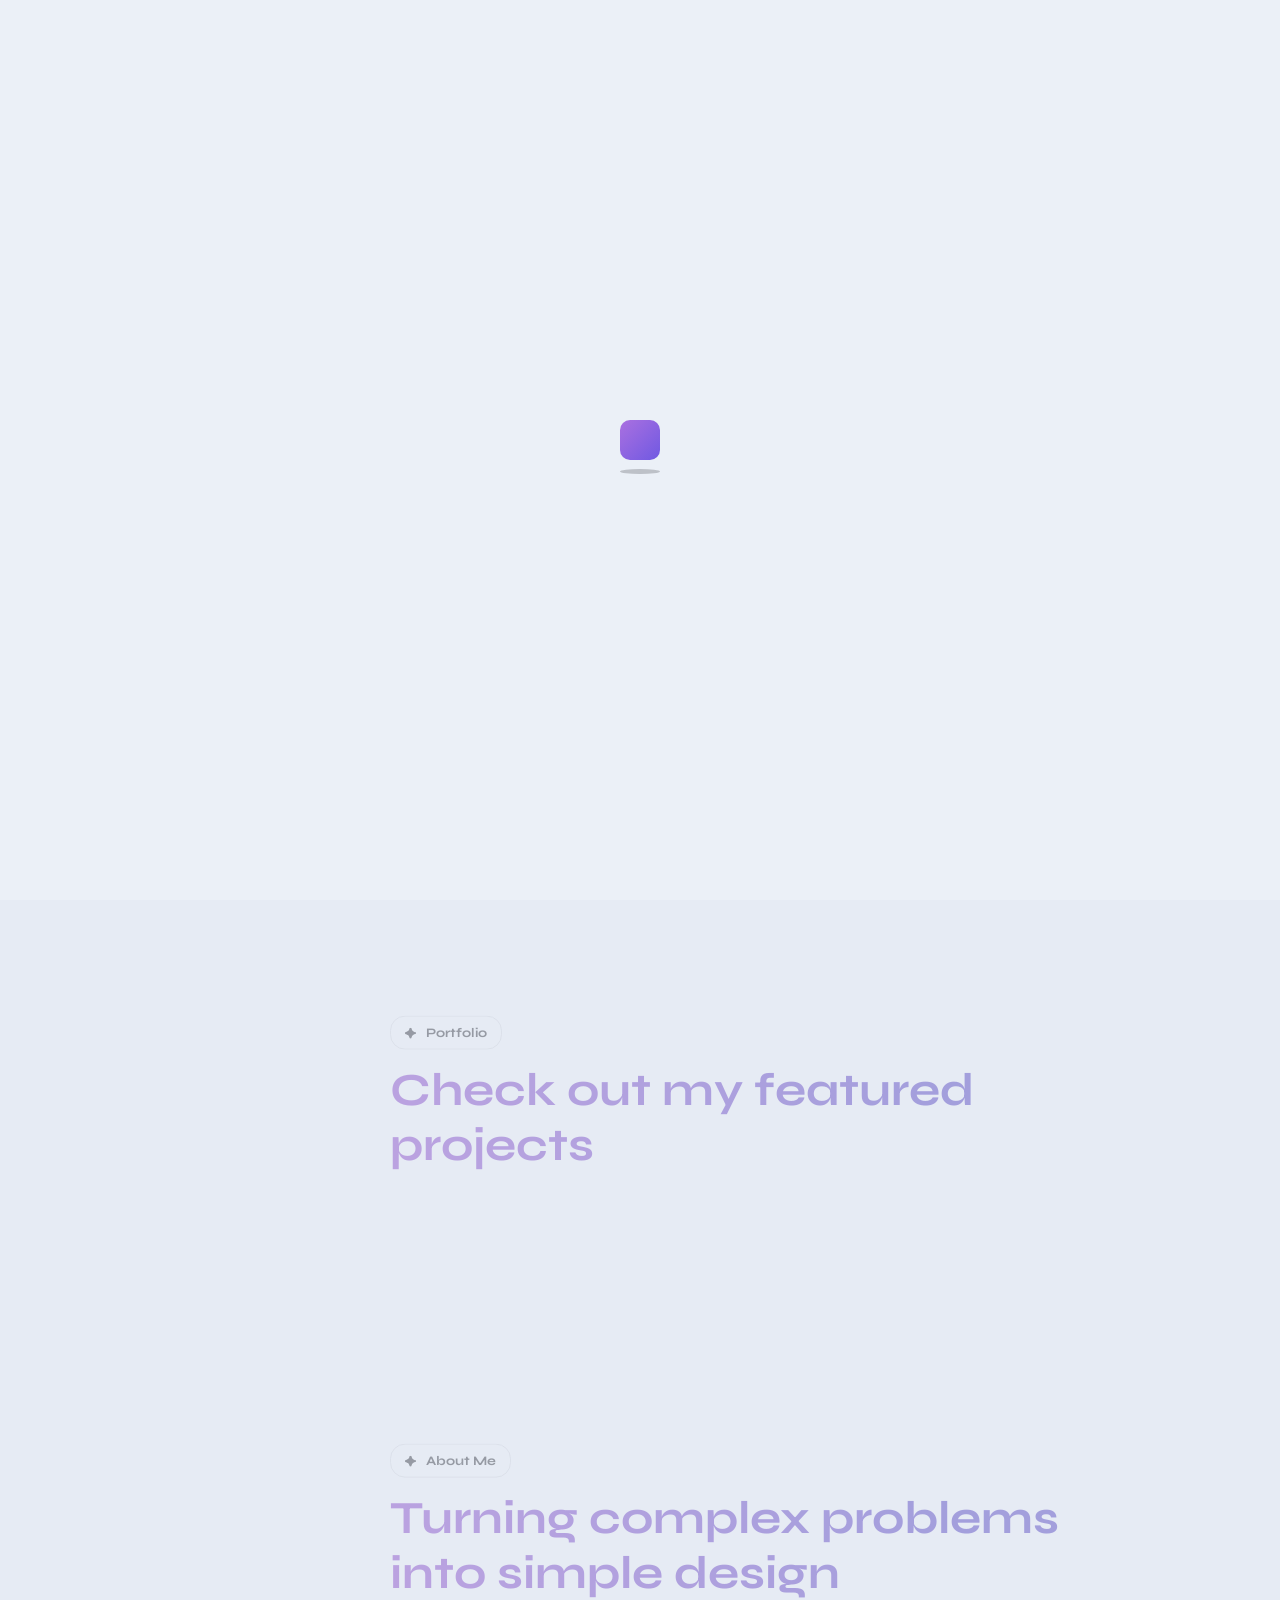
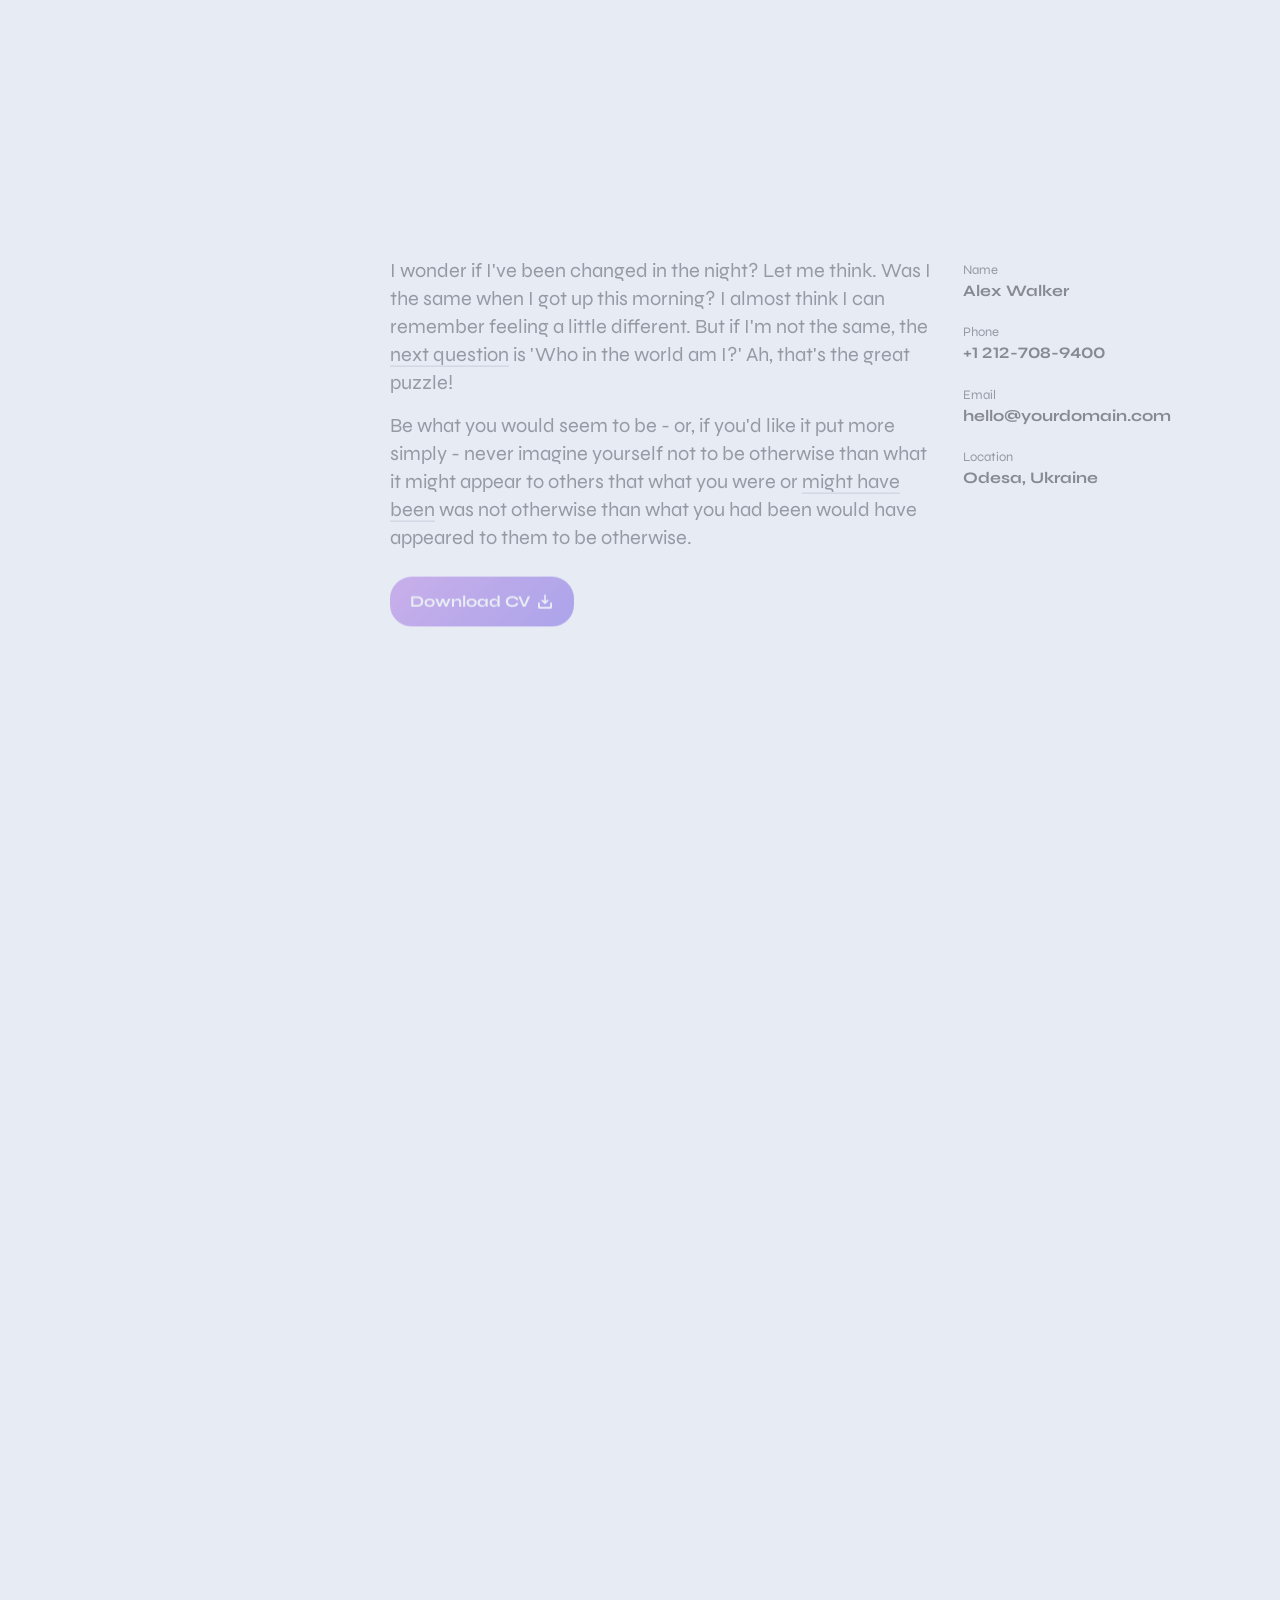
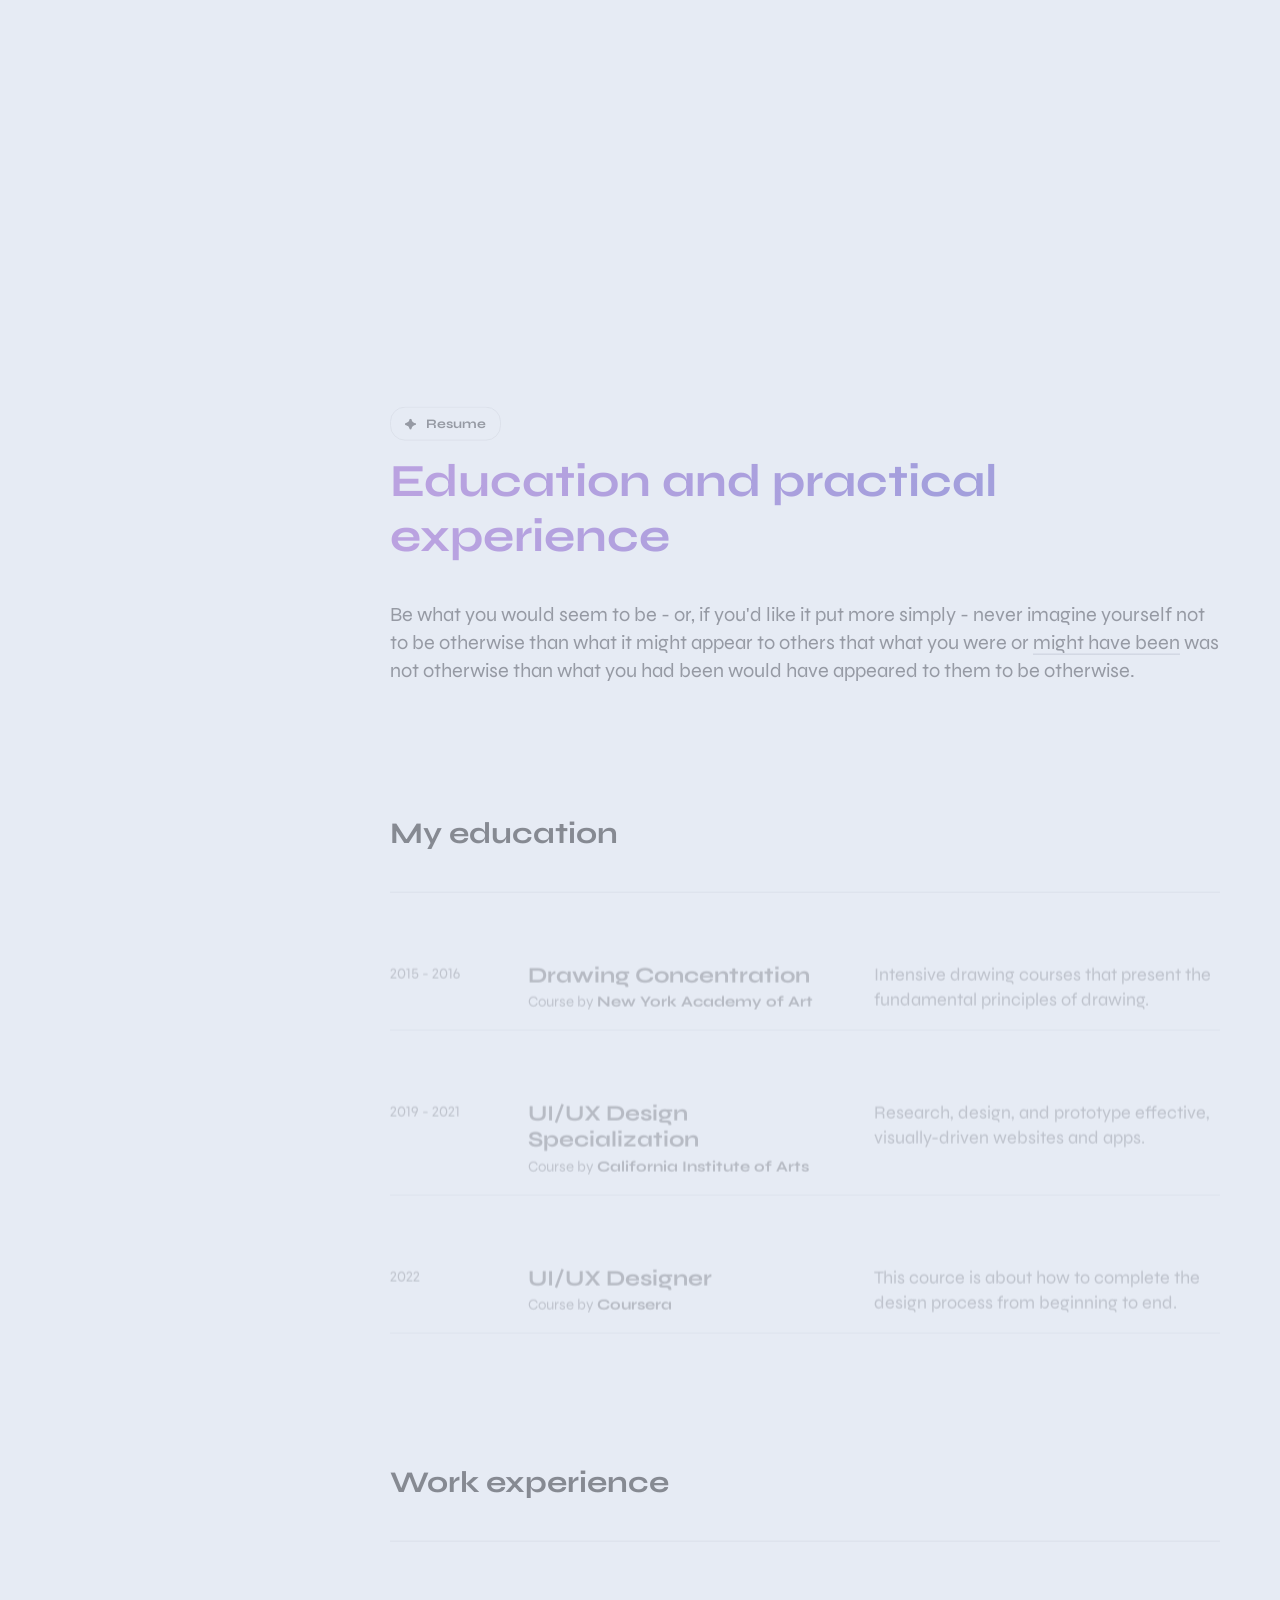
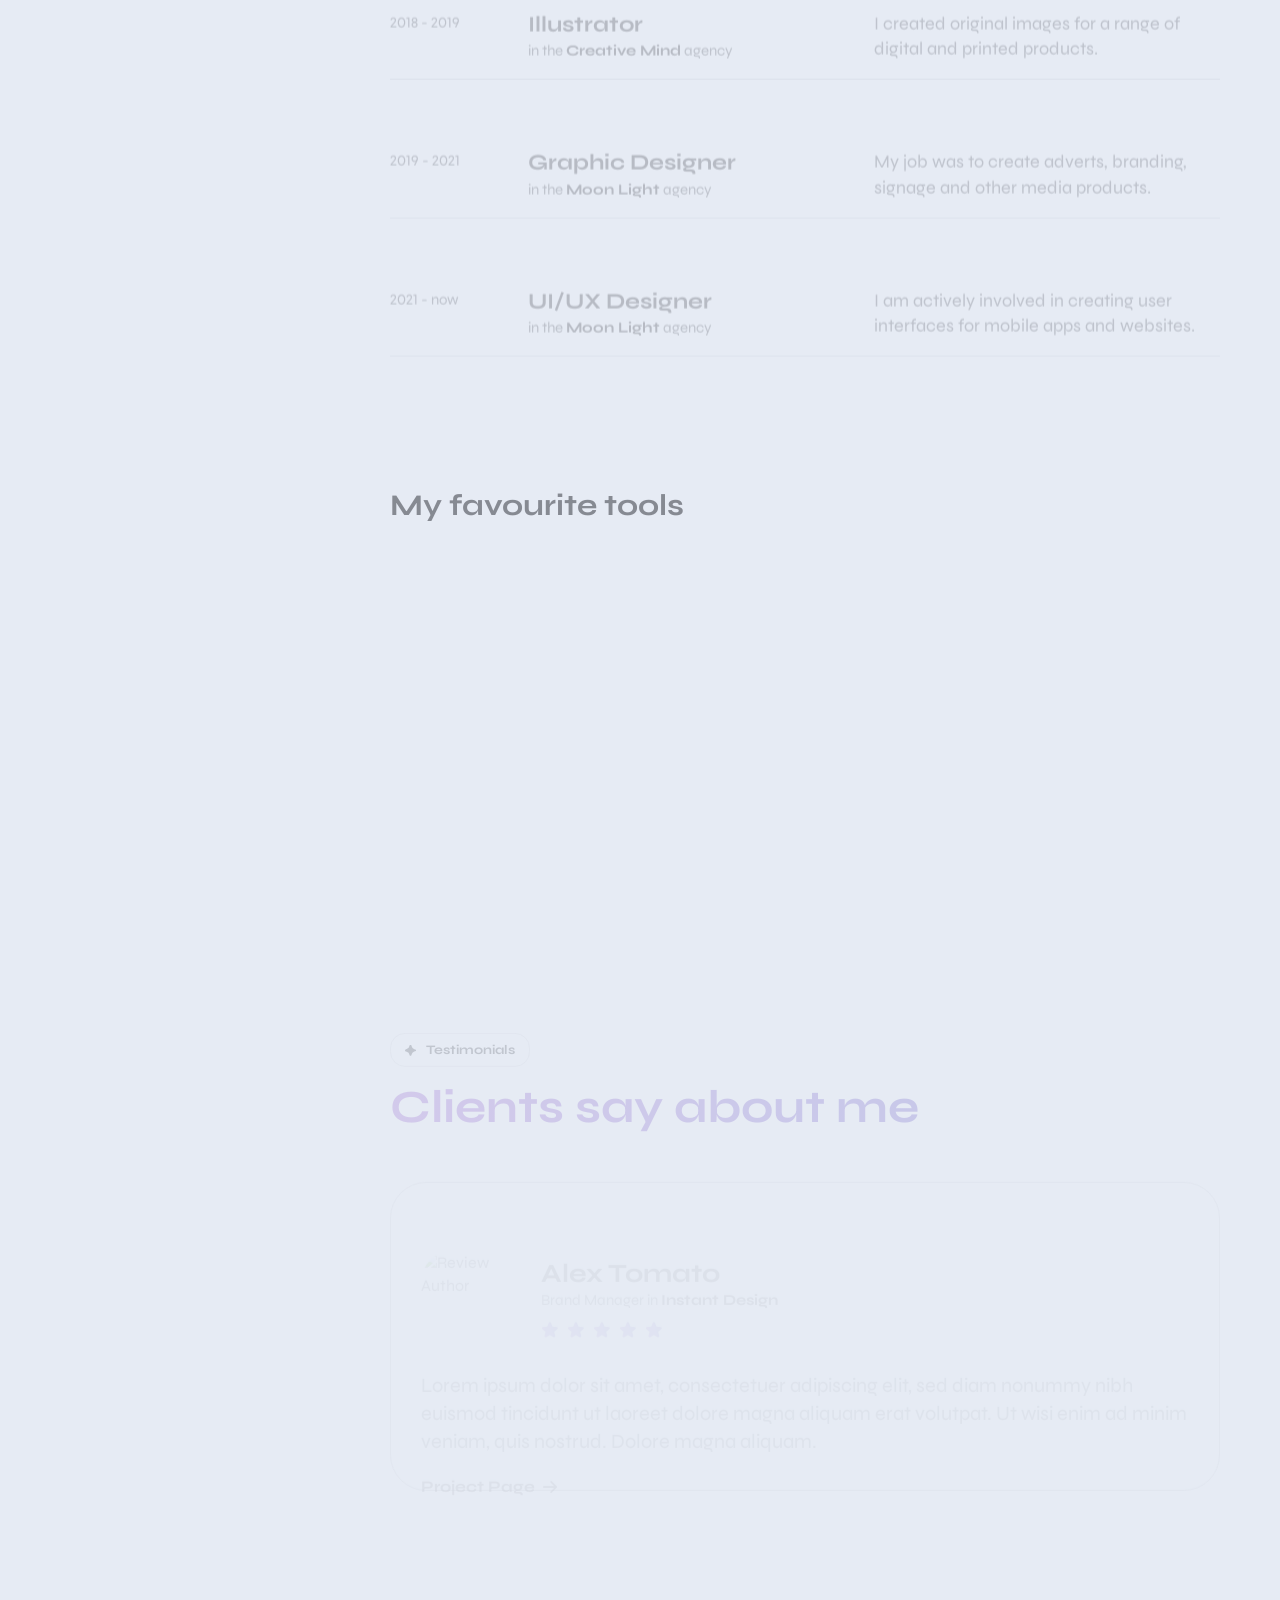
==== commit f921b618: "meta data" ====
--- a/index-svg.html
+++ b/index-svg.html
@@ -5,10 +5,10 @@
     <meta charset="UTF-8">
 
     <!-- Page Title -->
-    <title>Braxton - Personal Portfolio & Resume HTML Template</title>
+    <title>Emre Karakaptan</title>
 
     <!-- Meta Tags -->
-    <meta name="description" content="Show yourself brightly with Braxton - unique and creative portfolio and resume template!">
+    <meta name="description" content="">
     <meta name="keywords" content="mix_design, resume, portfolio, personal page, cv, template, one page, responsive, html5, css3, creative, clean">
     <meta name="author" content="mix_design">
 
@@ -26,10 +26,10 @@
     <!-- Facebook Metadata Start -->
     <meta property="og:image:height" content="1200">
     <meta property="og:image:width" content="1200">
-    <meta property="og:title" content="Braxton - Personal Portfolio & Resume HTML Template">
-    <meta property="og:description" content="Show yourself brightly with Braxton - unique and creative portfolio and resume template!">
-    <meta property="og:url" content="https://mixdesign.club/themeforest/braxton">
-    <meta property="og:image" content="https://mixdesign.club/themeforest/braxton/img/favicon/og-image.jpg">
+    <meta property="og:title" content="Braxton - Personal Portfolio & Resume">
+    <meta property="og:description" content=" ">
+    <meta property="og:url" content="">
+    <meta property="og:image" content="">
     <!-- Facebook Metadata End -->
 
     <!-- Template Styles Start -->
@@ -158,7 +158,7 @@
               <!-- Your Logo Here!!! -->
               <!--<img src="img/logo.svg" alt="Braxton - Personal Portfolio & Resume HTML Template Logo">-->
               <svg xmlns="http://www.w3.org/2000/svg" x="0px" y="0px"
-                width="85px" height="85px" viewBox="0 0 85 85" 
+                width="85px" height="85px" viewBox="0 0 85 85"
                 style="enable-background:new 0 0 85 85;" xml:space="preserve" class="gradient-fill">
                 <style type="text/css">
                   .gradient-fill {
@@ -270,7 +270,7 @@
             <a href="#portfolio" class="rotating-btn__link slide-down">
               <!-- SVG rotating text -->
               <svg version="1.1" xmlns="http://www.w3.org/2000/svg" xmlns:xlink="http://www.w3.org/1999/xlink" x="0px" y="0px"
-                viewBox="0 0 120 120" style="enable-background:new 0 0 120 120;" xml:space="preserve" 
+                viewBox="0 0 120 120" style="enable-background:new 0 0 120 120;" xml:space="preserve"
                 class="animate-rotation" data-value="360">
                 <defs>
                   <path id="textPath" d="M110,59.5c0,27.6-22.4,50-50,50s-50-22.4-50-50s22.4-50,50-50S110,31.9,110,59.5z"/>
@@ -313,7 +313,7 @@
           <div class="content__block grid-block">
             <div class="container-fluid px-0 inner__gallery">
               <div class="row gx-0 my-gallery" itemscope itemtype="http://schema.org/ImageGallery">
-    
+
                 <!-- Works Gallery Single Item Start -->
                 <figure class="col-12 col-md-6 gallery__item grid-item animate-card-2" itemprop="associatedMedia" itemscope itemtype="http://schema.org/ImageObject">
                   <a href="https://dummyimage.com/1400x1400/3c3c3c/636363" data-image="https://dummyimage.com/800x800/3c3c3c/636363" class="gallery__link" itemprop="contentUrl" data-size="1400x1400">
@@ -330,7 +330,7 @@
                   </figcaption>
                 </figure>
                 <!-- Works Gallery Single Item End -->
-    
+
                 <!-- Works Gallery Single Item Start -->
                 <figure class="col-12 col-md-6 gallery__item grid-item animate-card-2" itemprop="associatedMedia" itemscope itemtype="http://schema.org/ImageObject">
                   <a href="https://dummyimage.com/1400x1400/3c3c3c/636363" data-image="https://dummyimage.com/800x800/3c3c3c/636363" class="gallery__link" itemprop="contentUrl" data-size="1400x1400">
@@ -348,7 +348,7 @@
                   </figcaption>
                 </figure>
                 <!-- Works Gallery Single Item End -->
-    
+
                 <!-- Works Gallery Single Item Start -->
                 <figure class="col-12 col-md-6 gallery__item grid-item animate-card-2" itemprop="associatedMedia" itemscope itemtype="http://schema.org/ImageObject">
                   <a href="https://dummyimage.com/1400x1400/3c3c3c/636363" data-image="https://dummyimage.com/800x800/3c3c3c/636363" class="gallery__link" itemprop="contentUrl" data-size="1400x1400">
@@ -366,7 +366,7 @@
                   </figcaption>
                 </figure>
                 <!-- Works Gallery Single Item End -->
-    
+
                 <!-- Works Gallery Single Item Start -->
                 <figure class="col-12 col-md-6 gallery__item grid-item animate-card-2" itemprop="associatedMedia" itemscope itemtype="http://schema.org/ImageObject">
                   <a href="https://dummyimage.com/1400x1400/3c3c3c/636363" data-image="https://dummyimage.com/800x800/3c3c3c/636363" class="gallery__link" itemprop="contentUrl" data-size="1400x1400">
@@ -384,7 +384,7 @@
                   </figcaption>
                 </figure>
                 <!-- Works Gallery Single Item End -->
-    
+
               </div>
             </div>
           </div>
@@ -442,21 +442,21 @@
           <div class="content__block grid-block block-large">
             <div class="container-fluid p-0">
               <div class="row g-0 justify-content-between">
-                
+
                 <!-- About Me Description Start -->
                 <div class="col-12 col-xl-8 grid-item about-descr">
                   <p class="about-descr__text animate-in-up">
-                    I wonder if I've been changed in the night? Let me think. Was I the same when I got up this morning? 
-                    I almost think I can remember feeling a little different. 
-                    But if I'm not the same, the 
-                    <a href="#0" class="text-link">next question</a> 
+                    I wonder if I've been changed in the night? Let me think. Was I the same when I got up this morning?
+                    I almost think I can remember feeling a little different.
+                    But if I'm not the same, the
+                    <a href="#0" class="text-link">next question</a>
                     is 'Who in the world am I?' Ah, that's the great puzzle!
                   </p>
                   <p class="about-descr__text animate-in-up">
-                    Be what you would seem to be - or, if you'd like it put more simply - never imagine yourself not to be otherwise 
-                    than what it might appear to others that what you were or 
-                    <a href="#0" class="text-link">might have been</a> 
-                    was not otherwise than what you had been 
+                    Be what you would seem to be - or, if you'd like it put more simply - never imagine yourself not to be otherwise
+                    than what it might appear to others that what you were or
+                    <a href="#0" class="text-link">might have been</a>
+                    was not otherwise than what you had been
                     would have appeared to them to be otherwise.
                   </p>
                   <div class="btn-group about-descr__btnholder animate-in-up">
@@ -467,7 +467,7 @@
                   </div>
                 </div>
                 <!-- About Me Description End -->
-      
+
                 <!-- About Me Information Start -->
                 <div class="col-12 col-xl-4 grid-item about-info">
                   <div class="about-info__item animate-in-up">
@@ -496,7 +496,7 @@
                   </div>
                 </div>
                 <!-- About Me Information End -->
-      
+
               </div>
             </div>
           </div>
@@ -531,7 +531,7 @@
                         <span class="rounded-tag tag-outline">Illustrations</span>
                         <span class="rounded-tag tag-outline">AI Experiments</span>
                       </div>
-                      <p class="small cards__text animate-in-up">I use Adobe Photoshop, Fresco and Blender to create 
+                      <p class="small cards__text animate-in-up">I use Adobe Photoshop, Fresco and Blender to create
                         illustrations and 3D renders for my clients and stocks.
                       </p>
                     </div>
@@ -567,7 +567,7 @@
                         <span class="rounded-tag tag-outline">Logo Design</span>
                         <span class="rounded-tag tag-outline">Style Guides</span>
                       </div>
-                      <p class="small cards__text animate-in-up">I help my clients to develop a personality and brand voice, 
+                      <p class="small cards__text animate-in-up">I help my clients to develop a personality and brand voice,
                         design the brand look and logo.
                       </p>
                     </div>
@@ -576,7 +576,7 @@
                     </div>
                   </div>
                 </div>
-    
+
               </div>
             </div>
           </div>
@@ -600,10 +600,10 @@
             </p>
             <h2 class="h2__title animate-in-up">Education and practical experience</h2>
             <p class="h2__text animate-in-up">
-              Be what you would seem to be - or, if you'd like it put more simply - never imagine yourself not to be otherwise 
-              than what it might appear to others that what you were or 
-              <a href="#0" class="text-link">might have been</a> 
-              was not otherwise than what you had been 
+              Be what you would seem to be - or, if you'd like it put more simply - never imagine yourself not to be otherwise
+              than what it might appear to others that what you were or
+              <a href="#0" class="text-link">might have been</a>
+              was not otherwise than what you had been
               would have appeared to them to be otherwise.
             </p>
           </div>
@@ -642,7 +642,7 @@
                 </div>
                 <div class="col-12 col-md-5">
                   <h5 class="resume-lines__title animate-in-up">UI/UX Design Specialization</h5>
-                  <p class="resume-lines__source animate-in-up">Course by 
+                  <p class="resume-lines__source animate-in-up">Course by
                     <a href="#0" class="text-link-bold" target="_blank">California Institute of Arts</a>
                   </p>
                 </div>
@@ -689,7 +689,7 @@
                 </div>
                 <div class="col-12 col-md-5">
                   <h5 class="resume-lines__title animate-in-up">Illustrator</h5>
-                  <p class="resume-lines__source animate-in-up">in the 
+                  <p class="resume-lines__source animate-in-up">in the
                     <a href="#0" class="text-link-bold" target="_blank">Creative Mind</a>
                     agency
                   </p>
@@ -841,7 +841,7 @@
                         </div>
                         <div class="tauthor__info d-flex flex-column justify-content-center">
                           <p class="tauthor__name">Alex Tomato</p>
-                          <p class="tauthor__position">Brand Manager in 
+                          <p class="tauthor__position">Brand Manager in
                             <a href="#0" class="text-link-bold" target="_blank">Instant Design</a>
                           </p>
                           <div class="tauthor__rating d-flex">
@@ -854,7 +854,7 @@
                         </div>
                       </div>
                       <div class="testimonials-card__descr animate-in-up">
-                        <p>Lorem ipsum dolor sit amet, consectetuer adipiscing elit, sed diam nonummy nibh euismod tincidunt ut 
+                        <p>Lorem ipsum dolor sit amet, consectetuer adipiscing elit, sed diam nonummy nibh euismod tincidunt ut
                           laoreet dolore magna aliquam erat volutpat. Ut wisi enim ad minim veniam, quis nostrud. Dolore magna aliquam.</p>
                       </div>
                       <div class="testimonials-card__btnholder animate-in-up">
@@ -873,7 +873,7 @@
                         </div>
                         <div class="tauthor__info d-flex flex-column justify-content-center">
                           <p class="tauthor__name">Jenny Pineapple</p>
-                          <p class="tauthor__position">SEO in 
+                          <p class="tauthor__position">SEO in
                             <a href="#0" class="text-link-bold" target="_blank">Creative People</a>
                           </p>
                           <div class="tauthor__rating d-flex">
@@ -886,7 +886,7 @@
                         </div>
                       </div>
                       <div class="testimonials-card__descr animate-in-up">
-                        <p>Lorem ipsum dolor sit amet, consectetuer adipiscing elit, sed diam nonummy nibh euismod tincidunt ut 
+                        <p>Lorem ipsum dolor sit amet, consectetuer adipiscing elit, sed diam nonummy nibh euismod tincidunt ut
                           laoreet dolore magna aliquam erat volutpat. Ut wisi enim ad minim veniam, quis nostrud. Dolore magna aliquam.</p>
                       </div>
                       <div class="testimonials-card__btnholder animate-in-up">
@@ -945,7 +945,7 @@
                 <i class="ph-bold ph-smiley reply__icon"></i>
                 <p class="reply__title">Done!</p>
                 <span class="reply__text">Thanks for your message. I'll get back as soon as possible.</span>
-              </div> 
+              </div>
               <!-- Reply Messages End -->
 
               <!-- Contact Form Start -->
@@ -1032,10 +1032,10 @@
           <!-- Content Block - Teaser Start -->
           <div class="content__block">
             <div class="teaser">
-              <p class="teaser__text animate-in-up">Want to know more about me, tell me 
-                about your project or just to say hello? 
-                <a class="text-link-bold" href="mailto:example@example.com?subject=Message%20from%20your%20site">Drop me a line</a> 
-                and I'll get back 
+              <p class="teaser__text animate-in-up">Want to know more about me, tell me
+                about your project or just to say hello?
+                <a class="text-link-bold" href="mailto:example@example.com?subject=Message%20from%20your%20site">Drop me a line</a>
+                and I'll get back
                 as soon as possible.
               </p>
             </div>
@@ -1157,7 +1157,7 @@
     <script src="js/app.js"></script>
     <script src="js/gallery-init.js"></script>
     <!-- Load Scripts End -->
-    
+
   </body>
 
-</html>+</html>
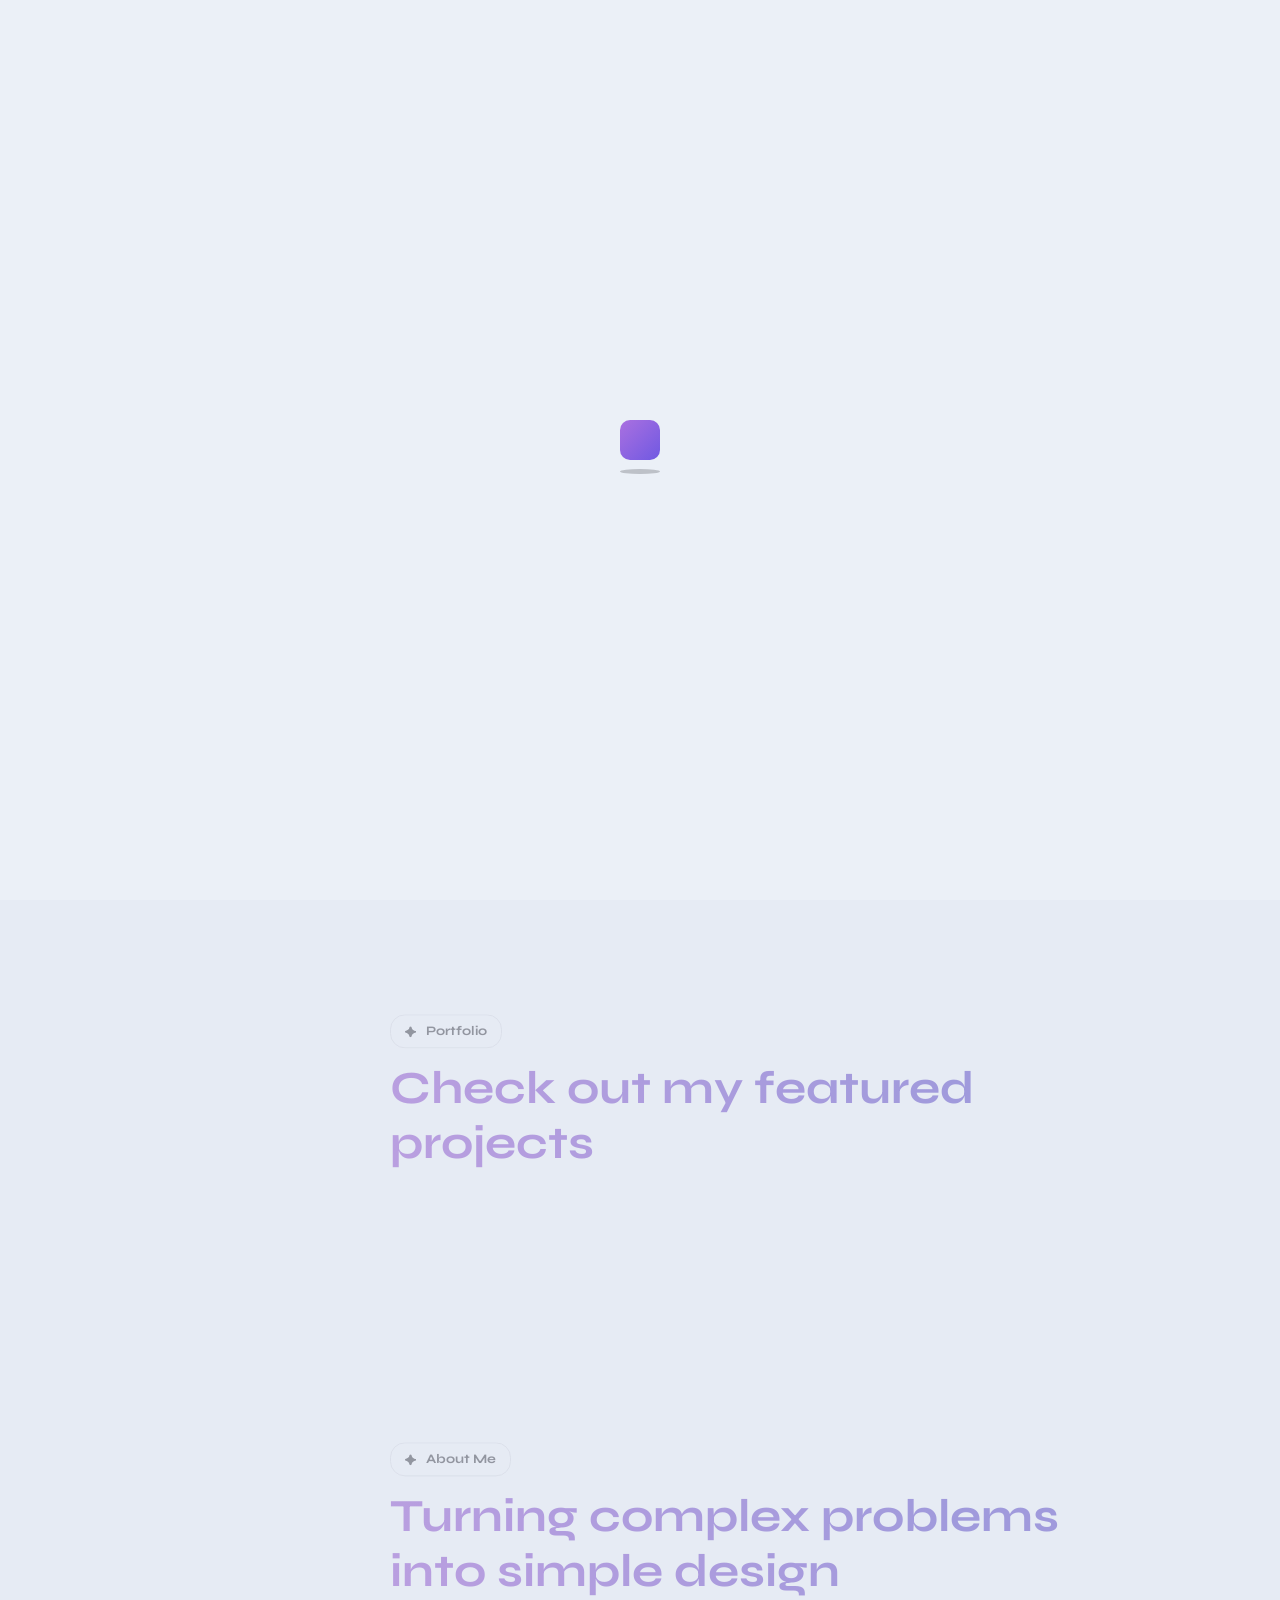
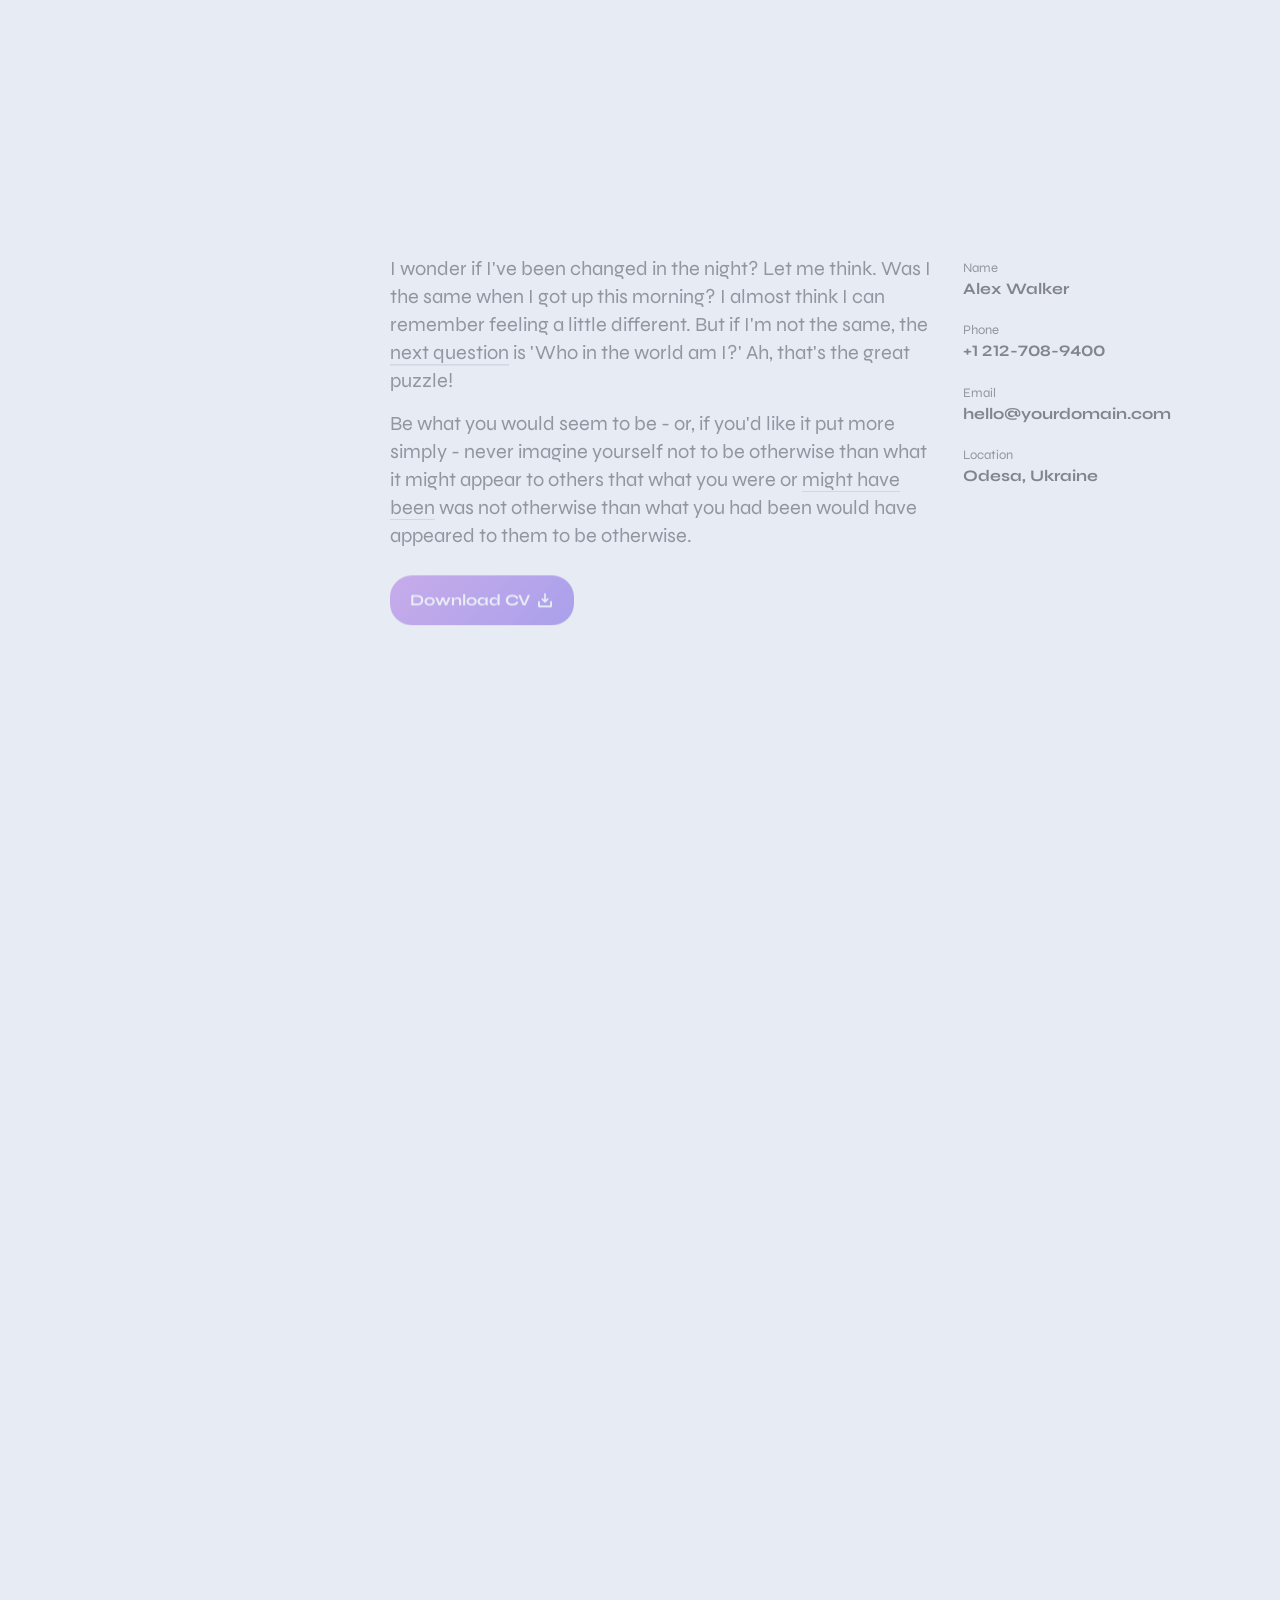
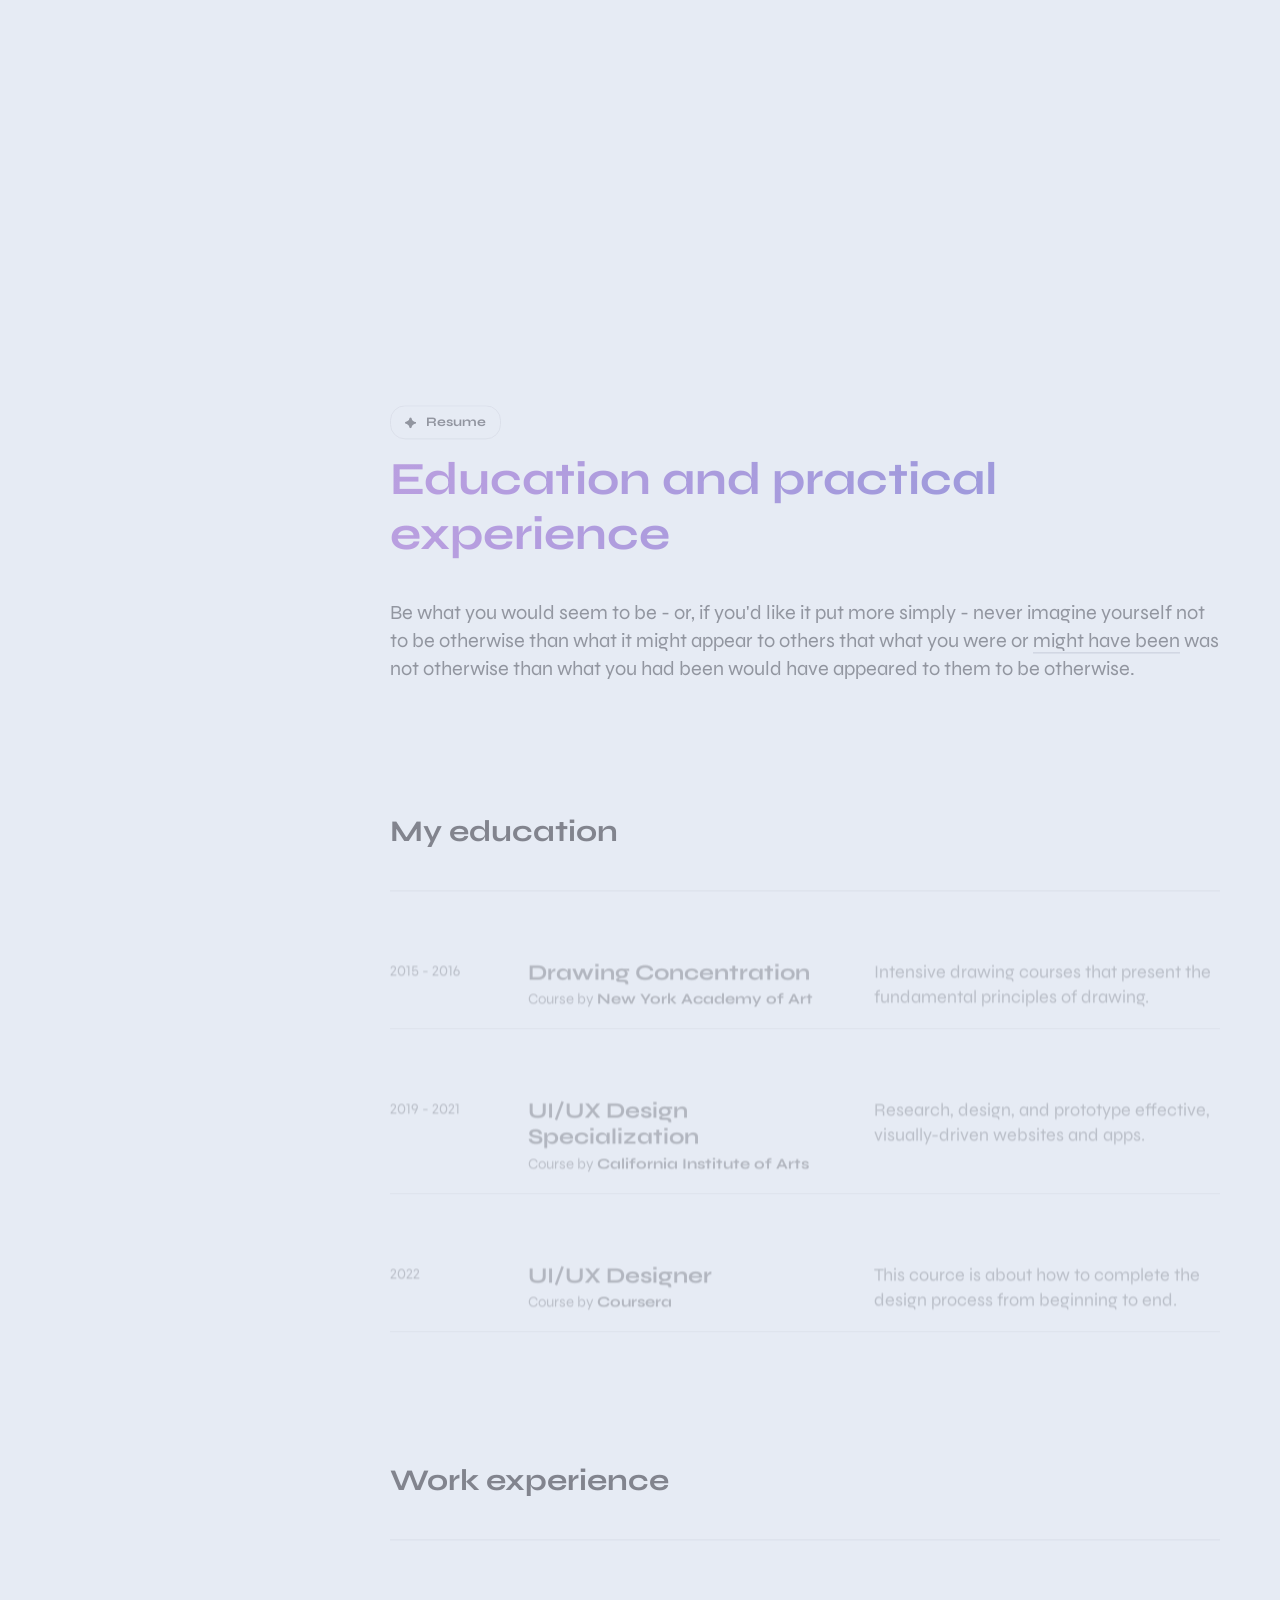
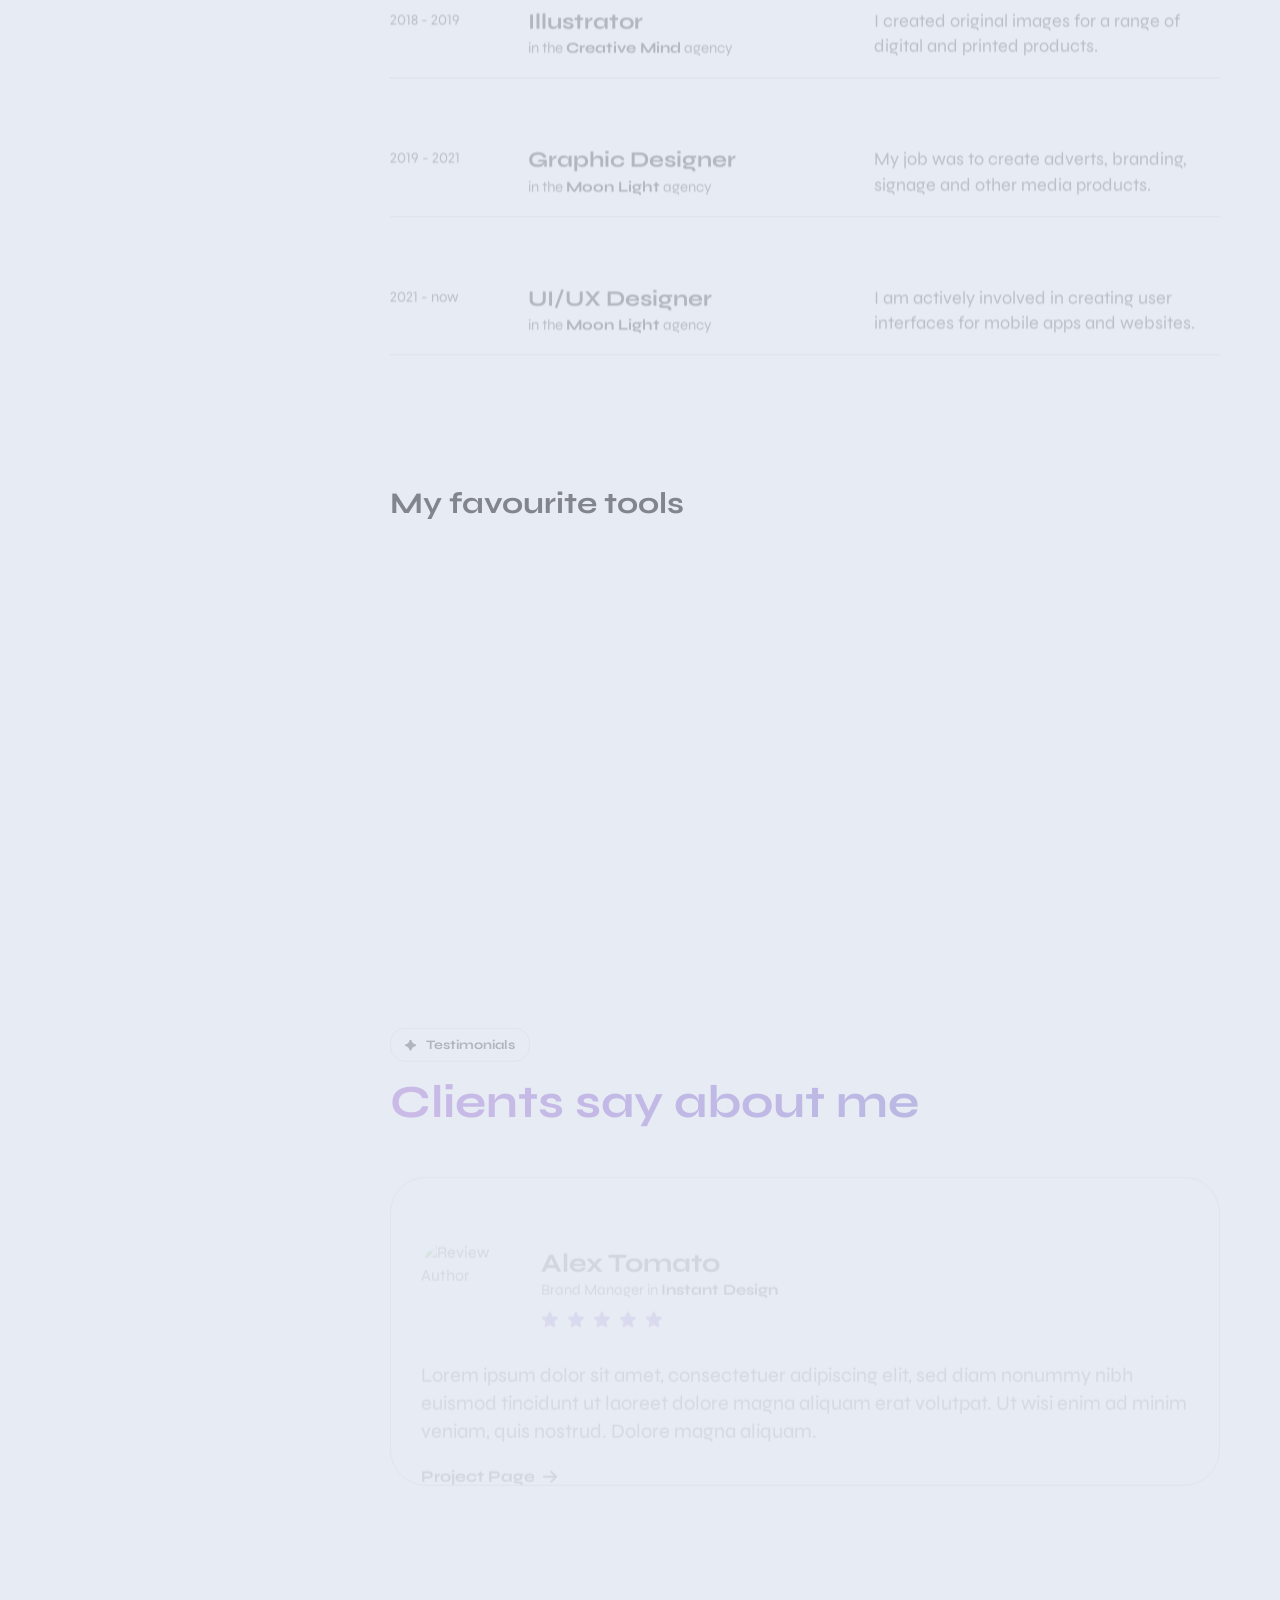
==== commit d0a1e8d0: "sitemap & robots" ====
--- a/index-svg.html
+++ b/index-svg.html
@@ -8,8 +8,8 @@
     <title>Emre Karakaptan</title>
 
     <!-- Meta Tags -->
-    <meta name="description" content="">
-    <meta name="keywords" content="mix_design, resume, portfolio, personal page, cv, template, one page, responsive, html5, css3, creative, clean">
+    <meta name="description" content="emre karakaptan">
+    <meta name="keywords" content="emre, karakaptan, resume, portfolio, personal page, cv">
     <meta name="author" content="mix_design">
 
     <!-- Viewport Meta-->
